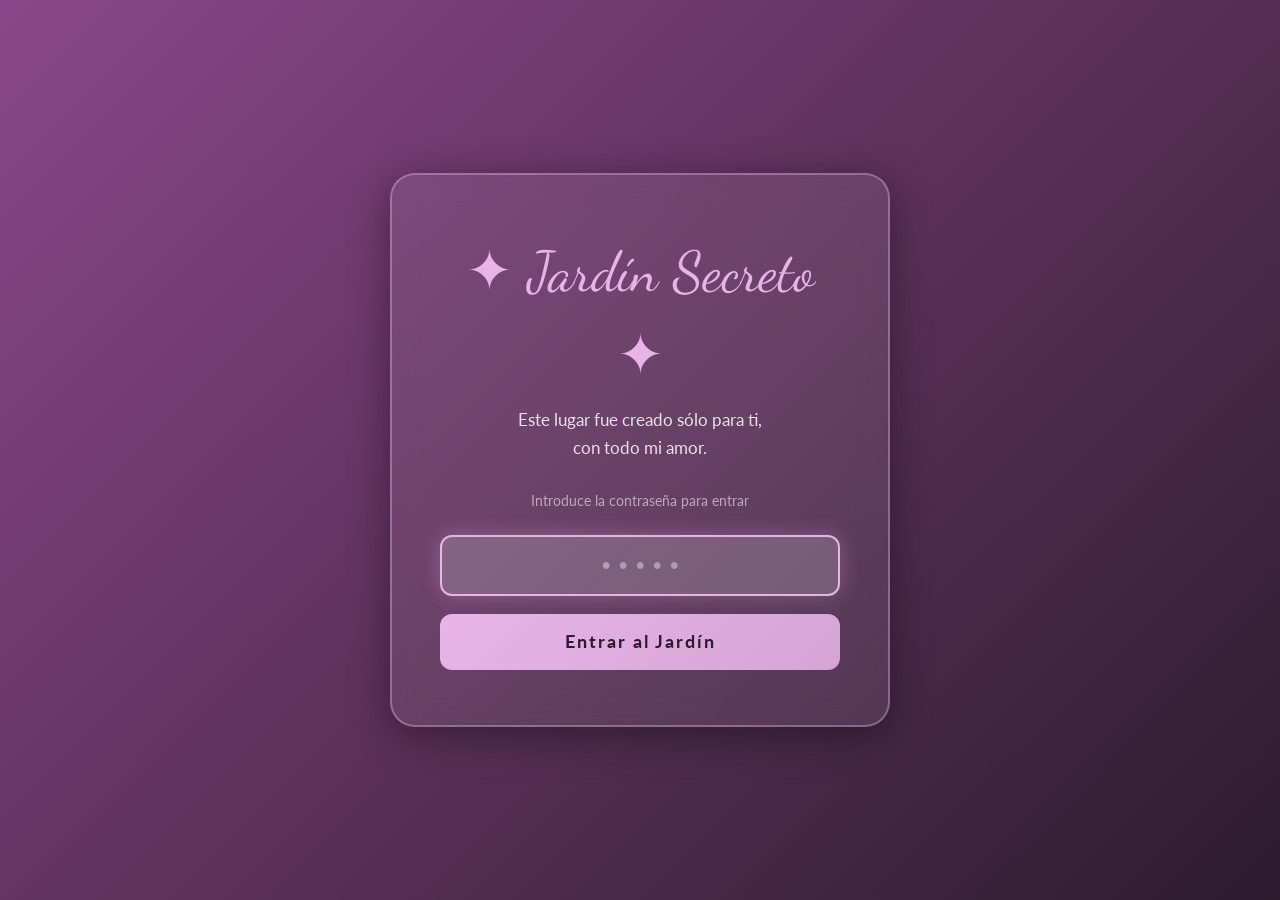
==== parati.html @ d6291672 "Lanzamiento inicial del Jardín Secreto de Saray Página web romántica inspirada en Orgullo y Prejuici" ====
<!DOCTYPE html>
<html lang="es">
<head>
    <meta charset="UTF-8">
    <meta name="viewport" content="width=device-width, initial-scale=1.0">
    <title>El Jardín Secreto de Saray</title>
    <link href="https://cdnjs.cloudflare.com/ajax/libs/bootstrap/5.3.0/css/bootstrap.min.css" rel="stylesheet">
    <link href="https://cdnjs.cloudflare.com/ajax/libs/font-awesome/6.4.0/css/all.min.css" rel="stylesheet">
    <link href="https://fonts.googleapis.com/css2?family=Playfair+Display:ital,wght@0,400;0,700;1,400&family=Lato:wght@300;400;700&family=Dancing+Script:wght@600&display=swap" rel="stylesheet">
    <style>
        :root {
            --primary: #8B4789;
            --secondary: #D4A5D4;
            --accent: #E8B4E8;
            --dark: #2d1b2e;
            --light: #faf8f9;
            --gold: #D4AF37;
        }

        * { margin: 0; padding: 0; box-sizing: border-box; }
        html { scroll-behavior: smooth; }

        body {
            font-family: 'Lato', sans-serif;
            background: var(--light);
            overflow-x: hidden;
        }

        h1, h2, h3, h4, h5, h6 { font-family: 'Playfair Display', serif; }

        /* ── NAVBAR ── */
        #mainNav {
            background: transparent;
            transition: background 0.4s ease, box-shadow 0.4s ease;
            padding: 15px 0;
        }
        #mainNav.scrolled {
            background: rgba(45, 27, 46, 0.96);
            backdrop-filter: blur(10px);
            box-shadow: 0 4px 20px rgba(0,0,0,0.3);
            padding: 10px 0;
        }
        #mainNav .navbar-brand {
            font-family: 'Dancing Script', cursive;
            font-size: 1.8rem;
            color: var(--accent) !important;
        }
        #mainNav .nav-link {
            color: rgba(255,255,255,0.85) !important;
            font-size: 0.85rem;
            letter-spacing: 1px;
            text-transform: uppercase;
            margin: 0 4px;
            transition: color 0.3s;
        }
        #mainNav .nav-link:hover { color: var(--accent) !important; }
        .navbar-toggler { border-color: var(--accent); }
        .navbar-toggler-icon {
            background-image: url("data:image/svg+xml,%3csvg xmlns='http://www.w3.org/2000/svg' viewBox='0 0 30 30'%3e%3cpath stroke='rgba(232,180,232,0.9)' stroke-linecap='round' stroke-miterlimit='10' stroke-width='2' d='M4 7h22M4 15h22M4 23h22'/%3e%3c/svg%3e");
        }

        /* ── SCROLL REVEAL ── */
        .reveal {
            opacity: 0;
            transform: translateY(35px);
            transition: opacity 0.75s ease, transform 0.75s ease;
        }
        .reveal.visible { opacity: 1; transform: translateY(0); }

        /* ── ORNAMENT ── */
        .section-ornament {
            text-align: center;
            color: var(--secondary);
            letter-spacing: 8px;
            margin-bottom: 55px;
            font-size: 1rem;
            opacity: 0.7;
        }
        .section-heading { color: var(--primary); text-align: center; margin-bottom: 12px; }

        /* ── HERO ── */
        .hero {
            min-height: 100vh;
            background: linear-gradient(135deg, #2d1b2e 0%, #4a2d4a 50%, #6b4668 100%);
            position: relative;
            overflow: hidden;
            display: flex;
            align-items: center;
            justify-content: center;
        }
        .hero::before {
            content: '';
            position: absolute;
            width: 200%; height: 200%;
            background: radial-gradient(circle, rgba(212,165,212,0.1) 1px, transparent 1px);
            background-size: 50px 50px;
            animation: moveStars 60s linear infinite;
        }
        @keyframes moveStars {
            from { transform: translate(0,0); }
            to   { transform: translate(-50px,-50px); }
        }
        .hero-content {
            position: relative; z-index: 2;
            text-align: center; color: white;
            padding: 110px 20px 50px;
        }
        .hero-title {
            font-size: 5rem; font-weight: 700;
            text-shadow: 0 4px 20px rgba(0,0,0,0.3);
            opacity: 0; transform: translateY(-30px);
            animation: heroIn 1.4s ease 0.3s forwards;
        }
        .hero-subtitle {
            font-size: 2rem; font-weight: 300; margin-bottom: 2rem;
            opacity: 0; animation: heroIn 1.4s ease 0.7s forwards;
        }
        .hero-text { opacity: 0; animation: heroIn 1.4s ease 1.1s forwards; }
        .hero-btn  { opacity: 0; animation: heroIn 1.4s ease 1.5s forwards; }
        @keyframes heroIn {
            to { opacity: 1; transform: translateY(0); }
        }
        .heart-container { margin: 28px auto; animation: pulse 2s infinite; }
        .heart {
            color: var(--accent); font-size: 4rem;
            filter: drop-shadow(0 0 20px rgba(232,180,232,0.6));
        }
        @keyframes pulse { 0%,100%{transform:scale(1);} 50%{transform:scale(1.1);} }

        /* ── QUOTES ── */
        .quote-section {
            padding: 100px 0;
            background: linear-gradient(to bottom, var(--light), white);
        }
        .quote-card {
            background: white;
            border-radius: 28px;
            padding: 55px 40px;
            box-shadow: 0 20px 60px rgba(139,71,137,0.12);
            position: relative;
            margin: 18px 0;
            border-left: 4px solid var(--secondary);
            transition: transform 0.3s ease;
        }
        .quote-card:hover { transform: translateY(-10px); }
        .quote-icon {
            font-size: 4rem; color: var(--secondary); opacity: 0.25;
            position: absolute; top: 20px; left: 28px;
        }
        .quote-text {
            font-size: 1.45rem; font-style: italic; color: var(--dark);
            margin-bottom: 18px; position: relative; z-index: 1;
            font-family: 'Playfair Display', serif;
        }
        .quote-author { text-align: right; color: var(--primary); font-weight: 600; }

        /* ── TIMELINE ── */
        .timeline-section { padding: 100px 0; background: white; }
        .timeline { position: relative; padding: 40px 0; }
        .timeline::before {
            content: '';
            position: absolute; left: 50%; transform: translateX(-50%);
            width: 4px; height: 100%;
            background: linear-gradient(to bottom, var(--primary), var(--secondary));
        }
        .timeline-item { margin-bottom: 50px; position: relative; }
        .timeline-content {
            background: linear-gradient(135deg, var(--light), white);
            border-radius: 20px; padding: 30px;
            box-shadow: 0 10px 30px rgba(139,71,137,0.1);
            width: 45%; transition: all 0.3s ease;
        }
        .timeline-content:hover {
            transform: scale(1.05);
            box-shadow: 0 15px 40px rgba(139,71,137,0.2);
        }
        .timeline-item:nth-child(odd) .timeline-content { margin-left: auto; }
        .timeline-dot {
            position: absolute; left: 50%; transform: translateX(-50%);
            width: 30px; height: 30px;
            background: var(--primary); border: 5px solid white; border-radius: 50%;
            box-shadow: 0 0 0 4px var(--secondary); top: 30px; z-index: 2;
        }
        .timeline-icon { font-size: 2rem; color: var(--primary); margin-bottom: 14px; }

        /* ── SEALED LETTERS ── */
        .sealed-section {
            padding: 100px 0;
            background: linear-gradient(135deg, #2d1b2e 0%, #4a2d4a 100%);
            position: relative; overflow: hidden;
        }
        .sealed-section::before {
            content: '';
            position: absolute; inset: 0;
            background: radial-gradient(circle at 25% 50%, rgba(212,165,212,0.07) 0%, transparent 55%),
                        radial-gradient(circle at 75% 50%, rgba(139,71,137,0.07) 0%, transparent 55%);
        }
        .section-title-light { color: white; text-align: center; margin-bottom: 12px; }
        .section-sub-light {
            color: var(--accent); text-align: center;
            font-style: italic; margin-bottom: 55px;
            font-size: 1.05rem; opacity: 0.85;
        }
        .envelope-card {
            cursor: pointer; margin-bottom: 25px;
        }
        .envelope-inner {
            background: rgba(255,255,255,0.05);
            border: 2px solid rgba(232,180,232,0.25);
            border-radius: 20px; padding: 38px 22px; text-align: center;
            transition: all 0.4s ease; backdrop-filter: blur(4px);
        }
        .envelope-card:hover .envelope-inner {
            background: rgba(255,255,255,0.11);
            border-color: var(--accent);
            transform: translateY(-8px);
            box-shadow: 0 20px 50px rgba(232,180,232,0.18);
        }
        .envelope-seal {
            font-size: 2.8rem; display: block; margin-bottom: 13px;
            transition: transform 0.3s ease;
        }
        .envelope-card:hover .envelope-seal { transform: scale(1.18) rotate(6deg); }
        .envelope-number {
            font-family: 'Dancing Script', cursive;
            font-size: 0.82rem; color: var(--secondary);
            letter-spacing: 2px; text-transform: uppercase; margin-bottom: 7px;
        }
        .envelope-title {
            font-family: 'Playfair Display', serif;
            font-size: 1.15rem; color: white; margin-bottom: 9px;
        }
        .envelope-hint { font-size: 0.8rem; color: rgba(232,180,232,0.55); font-style: italic; }

        /* ── LETTER MODAL ── */
        .letter-modal-overlay {
            position: fixed; inset: 0;
            background: rgba(45,27,46,0.92);
            backdrop-filter: blur(8px);
            z-index: 10000; display: flex;
            align-items: center; justify-content: center;
            padding: 20px;
            opacity: 0; pointer-events: none;
            transition: opacity 0.4s ease;
        }
        .letter-modal-overlay.open { opacity: 1; pointer-events: all; }
        .letter-modal-paper {
            background: #fffef9;
            background-image:
                linear-gradient(rgba(212,175,55,0.04) 1px, transparent 1px),
                linear-gradient(90deg, rgba(212,175,55,0.04) 1px, transparent 1px);
            background-size: 32px 32px;
            border-radius: 4px; padding: 60px 52px;
            max-width: 660px; width: 100%;
            max-height: 88vh; overflow-y: auto;
            position: relative;
            box-shadow: 0 40px 80px rgba(0,0,0,0.5), inset 0 0 0 1px rgba(212,175,55,0.18);
            transform: scale(0.88) translateY(30px);
            transition: transform 0.4s ease;
        }
        .letter-modal-overlay.open .letter-modal-paper { transform: scale(1) translateY(0); }
        .modal-close-btn {
            position: absolute; top: 18px; right: 20px;
            background: none; border: none; font-size: 1.4rem;
            color: var(--primary); cursor: pointer; opacity: 0.55;
            transition: opacity 0.2s; line-height: 1;
        }
        .modal-close-btn:hover { opacity: 1; }
        .modal-letter-number {
            font-family: 'Dancing Script', cursive; color: var(--secondary);
            font-size: 0.95rem; text-align: center; letter-spacing: 3px; margin-bottom: 4px;
        }
        .modal-letter-title {
            font-family: 'Playfair Display', serif; font-size: 1.75rem;
            color: var(--primary); text-align: center; margin-bottom: 8px;
        }
        .modal-letter-date {
            font-style: italic; color: var(--secondary);
            font-size: 0.88rem; text-align: center; margin-bottom: 28px;
        }
        .modal-letter-body { font-size: 1.05rem; line-height: 2; color: #3d2535; text-align: justify; }
        .modal-letter-body p { margin-bottom: 16px; }
        .modal-letter-sig {
            font-family: 'Dancing Script', cursive; font-size: 1.9rem;
            color: var(--primary); text-align: right; margin-top: 28px;
        }

        /* ── MAIN LETTER ── */
        .letter-section {
            padding: 100px 0;
            background: linear-gradient(135deg, var(--primary), var(--secondary));
            position: relative; overflow: hidden;
        }
        .letter-section::before {
            content: '';
            position: absolute; inset: 0;
            background: url('data:image/svg+xml,<svg xmlns="http://www.w3.org/2000/svg" viewBox="0 0 100 100"><circle cx="50" cy="50" r="1" fill="white" opacity="0.1"/></svg>');
            background-size: 20px 20px; opacity: 0.3;
        }
        .letter-container {
            background: #fffef9; border-radius: 4px; padding: 60px;
            box-shadow: 0 30px 80px rgba(0,0,0,0.28);
            position: relative; max-width: 800px; margin: 0 auto;
        }
        .letter-header {
            text-align: right; font-style: italic; color: var(--primary);
            margin-bottom: 28px;
            border-bottom: 1px solid rgba(212,165,212,0.5); padding-bottom: 18px;
        }
        .letter-body { font-size: 1.2rem; line-height: 2; color: var(--dark); text-align: justify; }
        .letter-body p { margin-bottom: 18px; }
        .letter-signature {
            text-align: right;
            font-family: 'Dancing Script', cursive; font-size: 2.2rem;
            color: var(--primary); margin-top: 38px;
        }

        /* ── JARDÍN DE VIRTUDES ── */
        .gallery-section { padding: 100px 0; background: var(--light); }
        .virtue-card {
            background: white; border-radius: 20px; overflow: hidden;
            box-shadow: 0 10px 30px rgba(139,71,137,0.1);
            transition: transform 0.4s ease, box-shadow 0.4s ease, border-bottom-color 0.4s;
            margin-bottom: 28px; height: 100%;
            border-bottom: 4px solid transparent;
        }
        .virtue-card:hover {
            transform: translateY(-12px);
            box-shadow: 0 25px 50px rgba(139,71,137,0.22);
            border-bottom-color: var(--primary);
        }
        .virtue-icon {
            background: linear-gradient(135deg, var(--primary), var(--secondary));
            color: white; padding: 50px; font-size: 3.2rem; text-align: center;
            transition: background 0.4s;
        }
        .virtue-card:hover .virtue-icon {
            background: linear-gradient(135deg, var(--secondary), var(--accent));
        }
        .virtue-content { padding: 28px; }
        .virtue-title { color: var(--primary); margin-bottom: 10px; font-size: 1.35rem; }

        /* ── GALERÍA DE MOMENTOS ── */
        .moments-section { padding: 100px 0; background: white; }
        .moment-frame {
            position: relative;
            background: var(--light);
            border: 2px solid rgba(139,71,137,0.13);
            border-radius: 6px; padding: 7px;
            margin-bottom: 28px;
            transition: all 0.4s ease;
        }
        .moment-frame::before {
            content: '';
            position: absolute; inset: 5px;
            border: 1px solid rgba(212,175,55,0.28);
            border-radius: 3px; pointer-events: none; z-index: 2;
        }
        .moment-frame:hover {
            transform: translateY(-8px) rotate(1deg);
            box-shadow: 0 20px 45px rgba(139,71,137,0.18);
            border-color: var(--secondary);
        }
        .moment-frame:nth-child(even):hover { transform: translateY(-8px) rotate(-1deg); }
        .moment-placeholder {
            background: linear-gradient(135deg, rgba(139,71,137,0.07), rgba(212,165,212,0.14));
            height: 210px;
            display: flex; flex-direction: column;
            align-items: center; justify-content: center;
            color: var(--secondary); font-size: 2.8rem; gap: 10px;
        }
        .moment-placeholder span { font-size: 0.82rem; opacity: 0.6; font-family: 'Lato', sans-serif; }
        .moment-caption {
            padding: 13px 16px 4px;
            font-family: 'Dancing Script', cursive; font-size: 1.1rem;
            color: var(--primary); text-align: center;
        }
        .moment-date {
            font-size: 0.74rem; font-family: 'Lato', sans-serif;
            color: var(--secondary); text-align: center;
            padding-bottom: 10px; letter-spacing: 1px;
        }

        /* ── GUESTBOOK ── */
        .guestbook-section {
            padding: 100px 0;
            background: linear-gradient(135deg, #2d1b2e 0%, #4a2d4a 100%);
        }
        .guestbook-box { max-width: 700px; margin: 0 auto; text-align: center; }
        .guestbook-box h2 { color: white; margin-bottom: 10px; }
        .guestbook-sub {
            color: var(--accent); font-style: italic;
            margin-bottom: 38px; line-height: 1.7; opacity: 0.88;
        }
        .guestbook-textarea {
            width: 100%; min-height: 130px;
            background: rgba(255,255,255,0.07);
            border: 2px solid rgba(232,180,232,0.28);
            border-radius: 14px; padding: 18px 20px;
            color: white; font-family: 'Lato', sans-serif; font-size: 1rem;
            resize: vertical; transition: all 0.3s ease; margin-bottom: 18px;
        }
        .guestbook-textarea::placeholder { color: rgba(255,255,255,0.38); }
        .guestbook-textarea:focus {
            outline: none; border-color: var(--accent);
            background: rgba(255,255,255,0.11);
            box-shadow: 0 0 20px rgba(232,180,232,0.14);
        }
        .guestbook-submit {
            background: linear-gradient(135deg, var(--accent), var(--secondary));
            border: none; color: var(--dark);
            padding: 14px 44px; border-radius: 50px;
            font-size: 1rem; font-weight: 700; cursor: pointer;
            transition: all 0.3s ease; letter-spacing: 0.5px;
        }
        .guestbook-submit:hover {
            transform: translateY(-3px);
            box-shadow: 0 10px 28px rgba(232,180,232,0.28);
        }
        .guestbook-entries { margin-top: 45px; text-align: left; }
        .guestbook-entry {
            background: rgba(255,255,255,0.06);
            border-left: 3px solid var(--accent);
            border-radius: 0 12px 12px 0;
            padding: 18px 22px; margin-bottom: 13px;
            animation: slideIn 0.5s ease;
        }
        @keyframes slideIn {
            from { opacity:0; transform: translateX(-18px); }
            to   { opacity:1; transform: translateX(0); }
        }
        .entry-text { color: rgba(255,255,255,0.9); font-size: 1rem; line-height: 1.7; margin-bottom: 7px; }
        .entry-meta  { font-size: 0.78rem; color: var(--secondary); font-style: italic; }

        /* ── DAILY QUOTE ── */
        .daily-section {
            padding: 100px 20px;
            background: linear-gradient(135deg, var(--light) 0%, rgba(212,165,212,0.1) 100%);
        }
        .daily-box {
            max-width: 900px; margin: 0 auto;
            background: linear-gradient(135deg, var(--primary) 0%, var(--secondary) 100%);
            color: white; padding: 60px; border-radius: 20px; text-align: center;
            box-shadow: 0 20px 60px rgba(139,71,137,0.3);
            position: relative; overflow: hidden;
        }
        .daily-box::before {
            content: '📖'; position: absolute;
            font-size: 120px; opacity: 0.09; top: 18px; right: 18px;
        }
        .daily-box h2 { font-size: 2rem; margin-bottom: 28px; font-weight: 700; }
        .daily-quote {
            font-size: 1.55rem; font-style: italic; line-height: 2;
            margin-bottom: 28px; font-weight: 300;
            font-family: 'Playfair Display', serif;
        }
        .daily-author { font-size: 1.2rem; color: var(--gold); font-weight: 600; margin-bottom: 38px; }
        .daily-countdown {
            padding: 18px; background: rgba(255,255,255,0.18);
            border-radius: 13px; font-size: 1rem; backdrop-filter: blur(8px);
        }
        .daily-timer {
            font-family: 'Courier New', monospace; font-size: 1.2rem;
            font-weight: bold; margin-top: 8px; letter-spacing: 2px;
        }

        /* ── INTERACTIVE ── */
        .love-button {
            background: linear-gradient(135deg, var(--primary), var(--secondary));
            border: none; color: white;
            padding: 15px 40px; border-radius: 50px;
            font-size: 1.15rem; font-weight: 600; cursor: pointer;
            transition: all 0.3s ease;
            box-shadow: 0 10px 30px rgba(139,71,137,0.3);
            position: relative; overflow: hidden;
        }
        .love-button:hover {
            transform: translateY(-3px);
            box-shadow: 0 15px 40px rgba(139,71,137,0.4);
        }
        .love-button::before {
            content: ''; position: absolute;
            top: 50%; left: 50%; width: 0; height: 0;
            background: rgba(255,255,255,0.28); border-radius: 50%;
            transform: translate(-50%,-50%);
            transition: width 0.6s, height 0.6s;
        }
        .love-button:hover::before { width: 320px; height: 320px; }

        /* ── FLOATING HEARTS ── */
        .floating-hearts {
            position: fixed; inset: 0;
            pointer-events: none; z-index: 9999;
        }
        .floating-heart {
            position: fixed; color: var(--accent);
            animation: floatUp 4s ease-in forwards;
            pointer-events: none;
        }
        @keyframes floatUp {
            0%   { transform: translateY(0) rotate(0deg);    opacity: 1; }
            100% { transform: translateY(-100vh) rotate(360deg); opacity: 0; }
        }

        /* ── PETALS ── */
        .petal {
            position: fixed; pointer-events: none; z-index: 9998;
            animation: petalFall linear forwards;
        }
        @keyframes petalFall {
            0%   { transform: translateY(-40px) rotate(0deg);   opacity: 0.75; }
            100% { transform: translateY(110vh)  rotate(700deg); opacity: 0;    }
        }

        /* ── MUSIC BTN ── */
        .music-btn {
            position: fixed; bottom: 30px; right: 30px;
            background: linear-gradient(135deg, #8B4789, #D4A5D4);
            color: white; border: none; border-radius: 50%;
            width: 60px; height: 60px; font-size: 1.5rem; cursor: pointer;
            box-shadow: 0 4px 20px rgba(139,71,137,0.4);
            z-index: 1000; transition: all 0.3s ease;
            display: flex; align-items: center; justify-content: center;
        }
        .music-btn:hover { transform: scale(1.15); box-shadow: 0 8px 30px rgba(139,71,137,0.6); }
        .music-btn.playing::after {
            content: ''; position: absolute;
            width: 100%; height: 100%; border-radius: 50%;
            border: 2px solid rgba(139,71,137,0.45);
            animation: pulseRing 2s infinite;
        }
        @keyframes pulseRing {
            0%   { transform: scale(1);   opacity: 1; }
            100% { transform: scale(1.4); opacity: 0; }
        }

        /* ── FOOTER ── */
        .footer { background: var(--dark); color: white; padding: 45px 0; text-align: center; }
        .footer-heart { color: var(--accent); animation: pulse 1.5s infinite; }

        /* ── ACCESS SCREEN ── */
        #access-screen {
            position: fixed; inset: 0;
            background: linear-gradient(135deg, var(--primary) 0%, var(--dark) 100%);
            display: flex; justify-content: center; align-items: center;
            z-index: 99999; transition: opacity 1s ease;
        }
        #access-screen.hidden { opacity: 0; pointer-events: none; }
        .access-box {
            background: rgba(255,255,255,0.08);
            backdrop-filter: blur(14px);
            border: 2px solid rgba(232,180,232,0.38);
            border-radius: 25px; padding: 55px 48px; text-align: center;
            box-shadow: 0 8px 40px rgba(0,0,0,0.4);
            max-width: 500px; width: 90%;
        }
        .access-title {
            font-family: 'Dancing Script', cursive;
            font-size: 3.5rem; color: var(--accent); margin-bottom: 8px;
        }
        .access-box p {
            color: rgba(255,255,255,0.85);
            margin-bottom: 28px; font-size: 1.05rem; line-height: 1.65;
        }
        .access-box input {
            width: 100%; padding: 15px;
            border: 2px solid rgba(212,165,212,0.45); border-radius: 12px;
            background: rgba(255,255,255,0.11); color: white;
            font-size: 1.1rem; text-align: center; margin-bottom: 18px;
            letter-spacing: 4px; transition: all 0.3s ease;
        }
        .access-box input::placeholder { color: rgba(255,255,255,0.38); letter-spacing: 1px; }
        .access-box input:focus {
            outline: none; border-color: var(--accent);
            box-shadow: 0 0 20px rgba(232,180,232,0.28);
            background: rgba(255,255,255,0.17);
        }
        .access-box button {
            width: 100%; padding: 15px;
            background: linear-gradient(135deg, var(--accent), var(--secondary));
            border: none; border-radius: 12px;
            color: var(--dark); font-weight: 700; font-size: 1.1rem;
            cursor: pointer; letter-spacing: 2px; transition: all 0.3s ease;
        }
        .access-box button:hover { transform: scale(1.03); box-shadow: 0 8px 25px rgba(232,180,232,0.38); }
        .error-msg {
            color: #ffaaaa; margin-top: 14px;
            font-style: italic; display: none; font-size: 0.95rem;
        }

        /* ── RESPONSIVE ── */
        @media (max-width: 992px) {
            .hero-title { font-size: 3.5rem; }
            .hero-subtitle { font-size: 1.5rem; }
            .timeline::before { left: 25px; }
            .timeline-content { width: calc(100% - 68px); margin-left: 68px !important; }
            .timeline-dot { left: 25px; }
            .letter-container { padding: 42px 28px; }
            .daily-box { padding: 40px 28px; }
            .modal-letter-paper { padding: 40px 28px; }
        }
        @media (max-width: 768px) {
            .hero-title { font-size: 2.5rem; }
            .hero-subtitle { font-size: 1.2rem; }
            .hero-content { padding: 90px 15px 35px; }
            .quote-section,.timeline-section,.sealed-section,.letter-section,
            .gallery-section,.moments-section,.guestbook-section,.daily-section { padding: 60px 0; }
            .letter-body { font-size: 1rem; }
            .daily-quote { font-size: 1.2rem; }
        }
        @media (max-width: 576px) {
            .hero-title { font-size: 2rem; }
            .access-box { padding: 35px 22px; }
            .access-title { font-size: 2.8rem; }
            .daily-box { padding: 28px 18px; }
            .letter-container { padding: 26px 16px; }
            .access-screen { padding: 0 12px; }
        }

        @keyframes shake {
            0%,100% { transform: translateX(0); }
            25%      { transform: translateX(-9px); }
            75%      { transform: translateX(9px); }
        }
        @keyframes sparkleOut {
            0%   { opacity:1; transform: scale(1) translateY(0); }
            100% { opacity:0; transform: scale(0.2) translateY(-18px); }
        }
    </style>

    <script>
        function checkPassword() {
            const input = document.getElementById('password-input');
            const error = document.getElementById('error-message');
            if (!input) return;
            if (btoa(input.value.toLowerCase().trim()) === 'c2FyYXk=') {
                const screen = document.getElementById('access-screen');
                screen.classList.add('hidden');
                setTimeout(() => {
                    screen.remove();
                    const main = document.getElementById('main-content');
                    main.style.display = 'block';
                    setTimeout(() => {
                        main.style.opacity = '1';
                        initApp();
                    }, 60);
                }, 1000);
            } else {
                if (error) error.style.display = 'block';
                input.value = '';
                input.focus();
                input.style.animation = 'shake 0.5s';
                setTimeout(() => { input.style.animation = ''; }, 500);
            }
        }
    </script>
</head>
<body>

<audio id="bg-music" loop preload="metadata">
    <source src="https://archive.org/download/Gorillaz_Plastic_Beach/02%20-%20Gorillaz%20-%20On%20Melancholy%20Hill.mp3" type="audio/mpeg">
</audio>

<button class="music-btn" id="music-btn" title="Música">🎵</button>

<!-- ACCESS SCREEN -->
<div id="access-screen">
    <div class="access-box">
        <div class="access-title">✦ Jardín Secreto ✦</div>
        <p>Este lugar fue creado sólo para ti,<br>con todo mi amor.</p>
        <p style="font-size:0.9rem; opacity:0.65; margin-bottom:22px;">Introduce la contraseña para entrar</p>
        <input type="password" id="password-input" placeholder="• • • • •" autocomplete="off">
        <button onclick="checkPassword()">Entrar al Jardín</button>
        <p class="error-msg" id="error-message">La llave no es correcta. Inténtalo de nuevo.</p>
    </div>
</div>

<!-- MAIN CONTENT (rendered in DOM, hidden until password) -->
<div id="main-content" style="display:none; opacity:0; transition: opacity 1.5s ease;">

    <div class="floating-hearts" id="floatingHearts"></div>

    <!-- NAVBAR -->
    <nav class="navbar navbar-expand-lg fixed-top" id="mainNav">
        <div class="container">
            <a class="navbar-brand" href="#inicio">✦ Jardín Secreto</a>
            <button class="navbar-toggler" type="button" data-bs-toggle="collapse" data-bs-target="#navMenu">
                <span class="navbar-toggler-icon"></span>
            </button>
            <div class="collapse navbar-collapse" id="navMenu">
                <ul class="navbar-nav ms-auto">
                    <li class="nav-item"><a class="nav-link" href="#frases">Frases</a></li>
                    <li class="nav-item"><a class="nav-link" href="#historia">Historia</a></li>
                    <li class="nav-item"><a class="nav-link" href="#cartas">Cartas</a></li>
                    <li class="nav-item"><a class="nav-link" href="#carta">Mi Carta</a></li>
                    <li class="nav-item"><a class="nav-link" href="#jardin">El Jardín</a></li>
                    <li class="nav-item"><a class="nav-link" href="#turincon">Tu Rincón</a></li>
                </ul>
            </div>
        </div>
    </nav>

    <!-- HERO -->
    <section class="hero" id="inicio">
        <div class="hero-content">
            <h1 class="hero-title">Para Saray</h1>
            <p class="hero-subtitle">Mi Elizabeth Bennet</p>
            <div class="heart-container">
                <i class="fas fa-heart heart"></i>
            </div>
            <p class="lead text-white mb-4 hero-text" style="max-width:620px; margin:0 auto; font-family:'Playfair Display',serif; font-style:italic;">
                "Llegaste a mi vida como Elizabeth Bennet llegó a Pemberley:<br>
                inesperadamente, transformándolo todo con tu presencia"
            </p>
            <div class="hero-btn mt-4">
                <button class="love-button" onclick="scrollTo('carta')">Lee Mi Carta</button>
            </div>
        </div>
    </section>

    <!-- QUOTES -->
    <section class="quote-section" id="frases">
        <div class="container">
            <h2 class="display-4 section-heading reveal">Citas que Me Recuerdan a Ti</h2>
            <div class="section-ornament reveal">✦ ── ── ── ── ── ✦</div>
            <div class="row">
                <div class="col-lg-6 mb-4 reveal">
                    <div class="quote-card">
                        <i class="fas fa-quote-left quote-icon"></i>
                        <p class="quote-text">"Te quiero con todo mi corazón. No deseo estar separado de ti desde este día en adelante."</p>
                        <p class="quote-author">— Mr. Darcy a Elizabeth</p>
                    </div>
                </div>
                <div class="col-lg-6 mb-4 reveal">
                    <div class="quote-card">
                        <i class="fas fa-quote-left quote-icon"></i>
                        <p class="quote-text">"Una mente activa y vivaz siempre encuentra motivos de admiración en quien la provoca."</p>
                        <p class="quote-author">— Orgullo y Prejuicio</p>
                    </div>
                </div>
                <div class="col-lg-12 mb-4 reveal">
                    <div class="quote-card">
                        <i class="fas fa-quote-left quote-icon"></i>
                        <p class="quote-text">"En vano he luchado. No sirve de nada. No puedo reprimir mis sentimientos. Debes permitirme decirte cuán ardientemente te admiro y te amo."</p>
                        <p class="quote-author">— Mr. Darcy</p>
                    </div>
                </div>
            </div>
        </div>
    </section>

    <!-- TIMELINE -->
    <section class="timeline-section" id="historia">
        <div class="container">
            <h2 class="display-4 section-heading reveal">Nuestra Historia de Amor</h2>
            <div class="section-ornament reveal">✦ ── ── ── ── ── ✦</div>
            <div class="timeline">
                <div class="timeline-item reveal">
                    <div class="timeline-dot"></div>
                    <div class="timeline-content">
                        <div class="timeline-icon"><i class="fas fa-eye"></i></div>
                        <h4 style="color:var(--primary);">El Primer Encuentro</h4>
                        <p>Como Darcy vio a Elizabeth por primera vez en el baile, así te vi yo: diferente a todos los demás, especial desde el primer instante.</p>
                    </div>
                </div>
                <div class="timeline-item reveal">
                    <div class="timeline-dot"></div>
                    <div class="timeline-content">
                        <div class="timeline-icon"><i class="fas fa-comments"></i></div>
                        <h4 style="color:var(--primary);">Las Primeras Palabras</h4>
                        <p>Cada conversación contigo se convirtió en mi momento favorito del día. Tu inteligencia me tiene completamente fascinado, como Elizabeth cautivó a Darcy.</p>
                    </div>
                </div>
                <div class="timeline-item reveal">
                    <div class="timeline-dot"></div>
                    <div class="timeline-content">
                        <div class="timeline-icon"><i class="fas fa-heart-crack"></i></div>
                        <h4 style="color:var(--primary);">La Distancia</h4>
                        <p>Como las cartas que cruzaban millas entre Darcy y Elizabeth, nuestra historia se escribe con palabras que viajan a través del tiempo y el espacio.</p>
                    </div>
                </div>
                <div class="timeline-item reveal">
                    <div class="timeline-dot"></div>
                    <div class="timeline-content">
                        <div class="timeline-icon"><i class="fas fa-ring"></i></div>
                        <h4 style="color:var(--primary);">El Momento de la Verdad</h4>
                        <p>Cuando finalmente te dije lo que sentía, fue como la segunda propuesta de Darcy: sincera, vulnerable, completamente honesta.</p>
                    </div>
                </div>
                <div class="timeline-item reveal">
                    <div class="timeline-dot"></div>
                    <div class="timeline-content">
                        <div class="timeline-icon"><i class="fas fa-infinity"></i></div>
                        <h4 style="color:var(--primary);">Nuestro Hoy y Siempre</h4>
                        <p>Y aquí estamos, Saray... escribiendo nuestra propia historia de amor, más hermosa que cualquier novela.</p>
                    </div>
                </div>
            </div>
        </div>
    </section>

    <!-- CARTAS SELLADAS -->
    <section class="sealed-section" id="cartas">
        <div class="container position-relative">
            <h2 class="display-4 section-title-light reveal">Cartas del Jardín Secreto</h2>
            <p class="section-sub-light reveal">Cinco cartas escritas sólo para ti. Ábrelas cuando lo necesites.</p>
            <div class="row justify-content-center">
                <div class="col-6 col-md-4 envelope-card reveal" onclick="openLetter(0)">
                    <div class="envelope-inner">
                        <span class="envelope-seal">💌</span>
                        <div class="envelope-number">Carta I</div>
                        <div class="envelope-title">Sobre la Distancia</div>
                        <div class="envelope-hint">Toca para abrir</div>
                    </div>
                </div>
                <div class="col-6 col-md-4 envelope-card reveal" onclick="openLetter(1)">
                    <div class="envelope-inner">
                        <span class="envelope-seal">🌸</span>
                        <div class="envelope-number">Carta II</div>
                        <div class="envelope-title">Lo que Guardo de Ti</div>
                        <div class="envelope-hint">Toca para abrir</div>
                    </div>
                </div>
                <div class="col-6 col-md-4 envelope-card reveal" onclick="openLetter(2)">
                    <div class="envelope-inner">
                        <span class="envelope-seal">✨</span>
                        <div class="envelope-number">Carta III</div>
                        <div class="envelope-title">Mi Promesa</div>
                        <div class="envelope-hint">Toca para abrir</div>
                    </div>
                </div>
                <div class="col-6 col-md-4 envelope-card reveal" onclick="openLetter(3)">
                    <div class="envelope-inner">
                        <span class="envelope-seal">🕯️</span>
                        <div class="envelope-number">Carta IV</div>
                        <div class="envelope-title">Lo que me Enseñaste</div>
                        <div class="envelope-hint">Toca para abrir</div>
                    </div>
                </div>
                <div class="col-6 col-md-4 envelope-card reveal" onclick="openLetter(4)">
                    <div class="envelope-inner">
                        <span class="envelope-seal">🌹</span>
                        <div class="envelope-number">Carta V</div>
                        <div class="envelope-title">El Reencuentro</div>
                        <div class="envelope-hint">Toca para abrir</div>
                    </div>
                </div>
            </div>
        </div>
    </section>

    <!-- LETTER MODAL -->
    <div id="letterModal" class="letter-modal-overlay" onclick="closeOnOverlay(event)">
        <div class="letter-modal-paper">
            <button class="modal-close-btn" onclick="closeLetter()">✕</button>
            <div class="modal-letter-number" id="modalNum"></div>
            <h3 class="modal-letter-title" id="modalTitle"></h3>
            <div class="modal-letter-date" id="modalDate"></div>
            <div class="modal-letter-body" id="modalBody"></div>
            <div class="modal-letter-sig">
                Esteban &nbsp;<i class="fas fa-heart" style="color:var(--primary);font-size:0.95rem;"></i>
            </div>
        </div>
    </div>

    <!-- MAIN LETTER -->
    <section class="letter-section" id="carta">
        <div class="container">
            <div class="letter-container reveal">
                <div class="letter-header">
                    <p class="mb-0" style="font-family:'Dancing Script',cursive; font-size:1.3rem;">una de esas mil cartas,</p>
                </div>
                <div class="letter-body">
                    <p>Querida Saray,</p>
                    <p>Si Mr. Darcy tuvo que superar su orgullo para declarar su amor a Elizabeth, yo he tenido que encontrar las palabras perfectas para expresar lo que siento por ti. Porque las palabras comunes no alcanzan para describir el amor que ha crecido en mi corazón.</p>
                    <p>Eres mi Elizabeth Bennet: inteligente, vivaz, con un espíritu que ilumina cada lugar donde estás. Como Darcy, fui transformado por tu presencia. Me hiciste mejor persona, me enseñaste a amar de verdad.</p>
                    <p>Cada día pienso en ti como se piensa en Pemberley en primavera: con esperanza y añoranza al mismo tiempo. Cada conversación contigo es un baile donde nuestras almas se encuentran sin importar la distancia. Tu risa es mi melodía favorita, tu sonrisa mi paisaje más hermoso.</p>
                    <p>Te admiro ardientemente, te amo profundamente, y deseo pasar todos mis días haciéndote feliz, así como tú has llenado los míos de alegría.</p>
                    <p>Esta página es mi declaración, mi Pemberley para ti. Un lugar donde mi amor por ti está escrito para siempre.</p>
                </div>
                <div class="letter-signature">
                    Tu eterno admirador<br>Esteban
                    <div class="mt-2"><i class="fas fa-heart" style="color:var(--primary);font-size:1.1rem;"></i></div>
                </div>
            </div>
        </div>
    </section>

    <!-- JARDÍN DE VIRTUDES -->
    <section class="gallery-section" id="jardin">
        <div class="container">
            <h2 class="display-4 section-heading reveal">Jardín de las Virtudes</h2>
            <div class="section-ornament reveal">✦ ── ── ── ── ── ✦</div>
            <p class="text-center mb-5 reveal" style="color:var(--primary); font-style:italic; font-family:'Playfair Display',serif; font-size:1.15rem;">
                Las razones por las que te llevo en el corazón
            </p>
            <div class="row">
                <div class="col-md-4 reveal">
                    <div class="virtue-card">
                        <div class="virtue-icon"><i class="fas fa-smile-beam"></i></div>
                        <div class="virtue-content">
                            <h4 class="virtue-title">Tu Sonrisa</h4>
                            <p>Ilumina mis días más oscuros y hace que todo valga la pena. Cuando sonríes, el mundo se vuelve más amable.</p>
                        </div>
                    </div>
                </div>
                <div class="col-md-4 reveal">
                    <div class="virtue-card">
                        <div class="virtue-icon"><i class="fas fa-brain"></i></div>
                        <div class="virtue-content">
                            <h4 class="virtue-title">Tu Inteligencia</h4>
                            <p>Cada conversación contigo es única. Tu mente me fascina como la de Elizabeth fascinó a Darcy, aunque no lo creas.</p>
                        </div>
                    </div>
                </div>
                <div class="col-md-4 reveal">
                    <div class="virtue-card">
                        <div class="virtue-icon"><i class="fas fa-heart"></i></div>
                        <div class="virtue-content">
                            <h4 class="virtue-title">Tu Bondad</h4>
                            <p>Tu corazón generoso y compasivo hace del mundo un lugar mejor. Cuidas a los demás con una gracia que pocos poseen.</p>
                        </div>
                    </div>
                </div>
                <div class="col-md-4 reveal">
                    <div class="virtue-card">
                        <div class="virtue-icon"><i class="fas fa-star"></i></div>
                        <div class="virtue-content">
                            <h4 class="virtue-title">Tu Fortaleza</h4>
                            <p>Como Elizabeth, enfrentas los desafíos con valentía y gracia. Eres mi fuente de inspiración constante.</p>
                        </div>
                    </div>
                </div>
                <div class="col-md-4 reveal">
                    <div class="virtue-card">
                        <div class="virtue-icon"><i class="fas fa-music"></i></div>
                        <div class="virtue-content">
                            <h4 class="virtue-title">Tu Risa</h4>
                            <p>Es la melodía más hermosa que he escuchado. Haría cualquier cosa por escucharla una vez más.</p>
                        </div>
                    </div>
                </div>
                <div class="col-md-4 reveal">
                    <div class="virtue-card">
                        <div class="virtue-icon"><i class="fas fa-infinity"></i></div>
                        <div class="virtue-content">
                            <h4 class="virtue-title">Simplemente Tú</h4>
                            <p>Amo todo de ti, cada detalle, cada momento. Eres perfecta para mí, Saray. No necesito más.</p>
                        </div>
                    </div>
                </div>
            </div>
            <div class="text-center mt-5 reveal">
                <button class="love-button" onclick="createHearts()">
                    <i class="fas fa-heart me-2"></i> Llena el jardín de amor
                </button>
            </div>
        </div>
    </section>

    <!-- GALERÍA DE MOMENTOS -->
    <section class="moments-section" id="momentos">
        <div class="container">
            <h2 class="display-4 section-heading reveal">Nuestros Momentos</h2>
            <div class="section-ornament reveal">✦ ── ── ── ── ── ✦</div>
            <p class="text-center mb-5 reveal" style="color:var(--secondary); font-style:italic; font-size:1.05rem;">
                Un lugar reservado para nuestros recuerdos
            </p>
            <div class="row">
                <div class="col-md-4 reveal">
                    <div class="moment-frame">
                        <div class="moment-placeholder">
                            <i class="fas fa-camera"></i>
                            <span>Nuestra primera foto juntos</span>
                        </div>
                        <div class="moment-caption">El primer capítulo</div>
                        <div class="moment-date">Pronto aquí ✦</div>
                    </div>
                </div>
                <div class="col-md-4 reveal">
                    <div class="moment-frame">
                        <div class="moment-placeholder">
                            <i class="fas fa-star"></i>
                            <span>Un momento especial</span>
                        </div>
                        <div class="moment-caption">Memorias del corazón</div>
                        <div class="moment-date">Pronto aquí ✦</div>
                    </div>
                </div>
                <div class="col-md-4 reveal">
                    <div class="moment-frame">
                        <div class="moment-placeholder">
                            <i class="fas fa-heart"></i>
                            <span>Nuestro favorito</span>
                        </div>
                        <div class="moment-caption">Lo que más atesoro</div>
                        <div class="moment-date">Pronto aquí ✦</div>
                    </div>
                </div>
                <div class="col-md-4 reveal">
                    <div class="moment-frame">
                        <div class="moment-placeholder">
                            <i class="fas fa-moon"></i>
                            <span>Las noches que hablamos</span>
                        </div>
                        <div class="moment-caption">Conversaciones eternas</div>
                        <div class="moment-date">Pronto aquí ✦</div>
                    </div>
                </div>
                <div class="col-md-4 reveal">
                    <div class="moment-frame">
                        <div class="moment-placeholder">
                            <i class="fas fa-spa"></i>
                            <span>Tu esencia</span>
                        </div>
                        <div class="moment-caption">Tu manera de ser</div>
                        <div class="moment-date">Pronto aquí ✦</div>
                    </div>
                </div>
                <div class="col-md-4 reveal">
                    <div class="moment-frame">
                        <div class="moment-placeholder">
                            <i class="fas fa-map-location-dot"></i>
                            <span>El reencuentro</span>
                        </div>
                        <div class="moment-caption">Cuando volvamos a vernos</div>
                        <div class="moment-date">Pronto ✦</div>
                    </div>
                </div>
            </div>
        </div>
    </section>

    <!-- GUESTBOOK -->
    <section class="guestbook-section" id="turincon">
        <div class="container">
            <div class="guestbook-box">
                <h2 class="display-5 reveal">Tu Rincón, Saray</h2>
                <div class="section-ornament reveal" style="color:var(--accent);">✦ ── ── ── ── ── ✦</div>
                <p class="guestbook-sub reveal">
                    Este jardín también es tuyo.<br>
                    Deja tus palabras aquí — las guardaré para siempre.
                </p>
                <textarea
                    id="guestbookInput"
                    class="guestbook-textarea reveal"
                    placeholder="Escribe lo que sientes, lo que piensas, lo que quieras dejarme saber..."
                    maxlength="500"
                ></textarea>
                <button class="guestbook-submit reveal" onclick="saveEntry()">
                    <i class="fas fa-feather-pointed me-2"></i> Dejar mi nota
                </button>
                <div class="guestbook-entries" id="guestbookEntries"></div>
            </div>
        </div>
    </section>

    <!-- DAILY LITERARY QUOTE -->
    <section class="daily-section" id="frase-dia">
        <div class="container">
            <div class="daily-box reveal">
                <h2>✨ Frase Literaria del Día ✨</h2>
                <p class="daily-quote" id="daily-quote"></p>
                <p class="daily-author" id="daily-author"></p>
                <div class="daily-countdown">
                    <p>Próxima frase en:</p>
                    <div class="daily-timer" id="daily-timer">--:--:--</div>
                </div>
            </div>
        </div>
    </section>

    <!-- FOOTER -->
    <footer class="footer">
        <div class="container">
            <p style="font-family:'Playfair Display',serif; font-style:italic;">
                "Eres la última persona en el mundo con quien podría casarme"<br>
                <small style="opacity:0.65;">— Palabras que Elizabeth nunca debió decir, porque terminó siendo su único amor verdadero</small>
            </p>
            <div class="section-ornament my-3" style="margin-bottom:0 !important;">✦ ── ── ── ── ── ✦</div>
            <p class="mt-3">Y tú, Saray, eres mi único amor verdadero <i class="fas fa-heart footer-heart"></i></p>
            <p class="mt-3" style="opacity:0.45; font-size:0.82rem;">El Jardín Secreto · Creado con amor infinito · 2026</p>
        </div>
    </footer>

</div><!-- /main-content -->

<script src="https://cdnjs.cloudflare.com/ajax/libs/bootstrap/5.3.0/js/bootstrap.bundle.min.js"></script>
<script>
    /* ── ENTER KEY ── */
    document.addEventListener('DOMContentLoaded', () => {
        const inp = document.getElementById('password-input');
        if (inp) {
            inp.focus();
            inp.addEventListener('keypress', e => { if (e.key === 'Enter') { e.preventDefault(); checkPassword(); } });
        }
    });

    /* ── APP INIT ── */
    function initApp() {
        initReveal();
        initNavScroll();
        initDailyQuote();
        setInterval(updateTimer, 1000);
        initMusic();
        loadEntries();
        startPetals();
    }

    /* ── SCROLL REVEAL ── */
    function initReveal() {
        const obs = new IntersectionObserver((entries) => {
            entries.forEach((entry, i) => {
                if (entry.isIntersecting) {
                    setTimeout(() => entry.target.classList.add('visible'), i * 75);
                    obs.unobserve(entry.target);
                }
            });
        }, { threshold: 0.1, rootMargin: '0px 0px -40px 0px' });
        document.querySelectorAll('.reveal').forEach(el => obs.observe(el));
    }

    /* ── NAVBAR SCROLL ── */
    function initNavScroll() {
        window.addEventListener('scroll', () => {
            document.getElementById('mainNav')?.classList.toggle('scrolled', window.scrollY > 70);
        });
    }

    /* ── SMOOTH SCROLL ── */
    function scrollTo(id) {
        document.getElementById(id)?.scrollIntoView({ behavior: 'smooth' });
    }

    /* ── SEALED LETTERS DATA ── */
    const letters = [
        {
            num: 'Carta I', title: 'Sobre la Distancia',
            date: 'Desde aquí, cerca de tu corazón',
            body: `<p>Querida Saray,</p>
            <p>Hay noches en que la distancia pesa como el silencio de Longbourn cuando Elizabeth esperaba noticias de Darcy. Son esas horas en que el espacio entre nosotros parece infinito, y sin embargo —como descubriría cualquier lector de Austen— la distancia nunca pudo separar lo que el corazón verdaderamente une.</p>
            <p>Pienso en ti con la constancia con que Darcy pensó en Elizabeth incluso cuando creía que debía resistirse. Pero a diferencia de él, yo nunca quise resistirme: desde el primer momento supe que quererte era la decisión más sensata que jamás tomaría.</p>
            <p>La distancia no nos separa, Saray. Nos da el privilegio de añorarnos, de valorar cada palabra, cada mensaje, cada momento compartido. Y cuando ese espacio se cierre, habrá sido la espera más hermosa de mi vida.</p>
            <p>Hasta ese día, te llevo conmigo en cada paso.</p>`
        },
        {
            num: 'Carta II', title: 'Lo que Guardo de Ti',
            date: 'Escrita en los márgenes de mis pensamientos',
            body: `<p>Mi querida Saray,</p>
            <p>Hay un inventario secreto que llevo en el corazón. No son grandes gestos ni momentos memorables —aunque también los guardo— sino las cosas pequeñas que hacen que seas tú.</p>
            <p>La forma en que piensas antes de hablar, con esa hondura que me recuerda a Elizabeth meditando en los jardines de Longbourn. Tu honestidad sin crueldad, esa rara combinación que muy pocos poseen. La calidez con que tratas a quienes amas.</p>
            <p>Guardo también tu risa —especialmente tu risa— porque es involuntaria y por eso genuina. Y guardo la manera en que a veces miras las cosas como si pudieras ver en ellas algo que los demás pasamos por alto.</p>
            <p>Todo eso lo llevo conmigo como se lleva una carta doblada en el bolsillo: cerca, siempre.</p>`
        },
        {
            num: 'Carta III', title: 'Mi Promesa',
            date: 'Sellada con sinceridad',
            body: `<p>Saray,</p>
            <p>Darcy le prometió a Elizabeth con su segunda propuesta algo más valioso que palabras: le prometió que había cambiado. Que el amor la había transformado en una mejor versión de sí mismo. Yo quiero hacerte una promesa parecida.</p>
            <p>Te prometo que no fingiré ser lo que no soy. Que cuando no tenga las palabras adecuadas lo diré, y cuando las tenga no me callaré por cobardía. Te prometo que tu felicidad me importa con la seriedad con que me importan pocas cosas en este mundo.</p>
            <p>Te prometo seguir eligiéndote, no por costumbre, sino porque elegirte es siempre la mejor decisión que puedo tomar. Y te prometo que este jardín —y todo lo que representa— no es un gesto de un día: es una declaración que renuevo cada mañana.</p>`
        },
        {
            num: 'Carta IV', title: 'Lo que me Enseñaste',
            date: 'Gratitud que no cabe en una sola carta',
            body: `<p>Querida Saray,</p>
            <p>Antes de conocerte, creo que entendía el amor en teoría, como se entiende un idioma que nunca has hablado. Sabía sus reglas, sus formas, su gramática. Pero tú me enseñaste a hablarlo de verdad.</p>
            <p>Me enseñaste que el amor no es una conquista sino una elección diaria. Que la vulnerabilidad no es debilidad sino la única forma honesta de conectar con alguien. Que escuchar —realmente escuchar— es uno de los actos más generosos que existen.</p>
            <p>Me enseñaste también que merezco ser querido, algo que no siempre supe. Y que dos personas pueden estar lejos en el mapa y cerca en lo que más importa.</p>
            <p>No sé si soy mejor por todo lo que aprendí. Pero soy más honesto. Y eso, Saray, te lo debo a ti.</p>`
        },
        {
            num: 'Carta V', title: 'El Reencuentro',
            date: 'La carta que más espero poder leer juntos',
            body: `<p>Mi Elizabeth,</p>
            <p>Hay una escena en Orgullo y Prejuicio que siempre me conmueve: cuando Darcy y Elizabeth se ven después de todo lo que ha pasado, y en ese instante saben —sin necesidad de decirlo— que algo entre ellos ha cambiado para siempre, y que ese cambio es lo mejor que les ha ocurrido.</p>
            <p>Pienso en nuestro reencuentro con esa misma emoción. No sé cuándo será, pero sé cómo lo imagino: el momento en que el espacio que nos ha separado finalmente se cierre, y lo que hemos construido con paciencia, con palabras y con cuidado, se vuelva algo que podamos tocar.</p>
            <p>Hasta ese día, este jardín estará aquí. Y yo también.</p>
            <p>Con todo el amor que puede caber en una sola carta,</p>`
        }
    ];

    function openLetter(i) {
        const l = letters[i];
        document.getElementById('modalNum').textContent   = l.num;
        document.getElementById('modalTitle').textContent = l.title;
        document.getElementById('modalDate').textContent  = l.date;
        document.getElementById('modalBody').innerHTML    = l.body;
        document.getElementById('letterModal').classList.add('open');
        document.body.style.overflow = 'hidden';
    }
    function closeLetter() {
        document.getElementById('letterModal').classList.remove('open');
        document.body.style.overflow = '';
    }
    function closeOnOverlay(e) {
        if (e.target === document.getElementById('letterModal')) closeLetter();
    }
    document.addEventListener('keydown', e => { if (e.key === 'Escape') closeLetter(); });

    /* ── HEARTS ── */
    function createHearts() {
        const colors = ['#D4A5D4','#E8B4E8','#8B4789','#FF69B4','#D4AF37'];
        const container = document.getElementById('floatingHearts');
        for (let i = 0; i < 30; i++) {
            setTimeout(() => {
                const h = document.createElement('i');
                h.className = 'fas fa-heart floating-heart';
                h.style.left   = Math.random() * window.innerWidth + 'px';
                h.style.bottom = '0px';
                h.style.fontSize = (Math.random() * 22 + 14) + 'px';
                h.style.color = colors[Math.floor(Math.random() * colors.length)];
                h.style.animationDuration = (Math.random() * 2 + 3) + 's';
                container.appendChild(h);
                setTimeout(() => h.remove(), 5500);
            }, i * 90);
        }
    }

    /* ── PETALS ── */
    function startPetals() {
        const petals = ['🌸','🌺','🌷','🌼'];
        setInterval(() => {
            const p = document.createElement('span');
            p.className = 'petal';
            p.textContent = petals[Math.floor(Math.random() * petals.length)];
            p.style.left = Math.random() * 100 + 'vw';
            p.style.fontSize = (Math.random() * 10 + 10) + 'px';
            const dur = Math.random() * 6 + 9;
            p.style.animationDuration = dur + 's';
            p.style.opacity = (Math.random() * 0.35 + 0.3).toString();
            document.body.appendChild(p);
            setTimeout(() => p.remove(), dur * 1000);
        }, 2800);
    }

    /* ── SPARKLE ON MOUSE ── */
    document.addEventListener('mousemove', e => {
        if (Math.random() > 0.965) {
            const s = document.createElement('span');
            s.textContent = '✦';
            s.style.cssText = `position:fixed;left:${e.clientX}px;top:${e.clientY}px;
                color:var(--accent);font-size:13px;pointer-events:none;
                z-index:9999;animation:sparkleOut 0.8s ease forwards;`;
            document.body.appendChild(s);
            setTimeout(() => s.remove(), 800);
        }
    });

    /* ── SCROLL HEARTS ── */
    let lastScroll = 0;
    window.addEventListener('scroll', () => {
        const cur = window.pageYOffset;
        if (Math.abs(cur - lastScroll) > 280 && Math.random() > 0.7) {
            const container = document.getElementById('floatingHearts');
            if (!container) { lastScroll = cur; return; }
            const h = document.createElement('i');
            h.className = 'fas fa-heart floating-heart';
            h.style.left   = Math.random() * window.innerWidth + 'px';
            h.style.bottom = '0px';
            h.style.fontSize = '20px';
            h.style.color = '#E8B4E8';
            h.style.animationDuration = '4s';
            container.appendChild(h);
            setTimeout(() => h.remove(), 4500);
        }
        lastScroll = cur;
    });

    /* ── GUESTBOOK ── */
    function saveEntry() {
        const inp = document.getElementById('guestbookInput');
        const text = inp?.value.trim();
        if (!text) return;
        const entries = JSON.parse(localStorage.getItem('gardenNotes') || '[]');
        entries.unshift({
            text,
            date: new Date().toLocaleDateString('es-ES', {
                year:'numeric', month:'long', day:'numeric',
                hour:'2-digit', minute:'2-digit'
            })
        });
        if (entries.length > 10) entries.pop();
        localStorage.setItem('gardenNotes', JSON.stringify(entries));
        inp.value = '';
        renderEntries(entries);
    }

    function loadEntries() {
        renderEntries(JSON.parse(localStorage.getItem('gardenNotes') || '[]'));
    }

    function renderEntries(entries) {
        const box = document.getElementById('guestbookEntries');
        if (!box) return;
        if (!entries.length) { box.innerHTML = ''; return; }
        box.innerHTML = `<h6 style="color:var(--accent);margin-bottom:18px;font-family:'Playfair Display',serif;font-size:1.05rem;">Tus palabras en este jardín:</h6>` +
            entries.map(e => `
                <div class="guestbook-entry">
                    <div class="entry-text">${esc(e.text)}</div>
                    <div class="entry-meta">✦ ${e.date}</div>
                </div>`).join('');
    }

    function esc(t) {
        return t.replace(/&/g,'&amp;').replace(/</g,'&lt;').replace(/>/g,'&gt;');
    }

    /* ── DAILY LITERARY QUOTE ── */
    const quotes = [
        { text: "La soledad es hermosa cuando tienes con quién no hablar.", author: "Gabriel García Márquez" },
        { text: "Tú eres el más bonito de todos los mares, el más puro de los ríos.", author: "Mario Benedetti" },
        { text: "El tiempo es una invención del hombre para medir la distancia entre momentos que no pueden tocarse.", author: "Pablo Neruda" },
        { text: "Puedo escribir los versos más tristes esta noche. La noche está estrellada.", author: "Pablo Neruda" },
        { text: "La verdadera generosidad hacia el futuro reside en dar todo al presente.", author: "Albert Camus" },
        { text: "La belleza salvará al mundo.", author: "Fiódor Dostoievski" },
        { text: "Es un hecho universalmente reconocido que un hombre soltero, poseedor de una buena fortuna, necesita una esposa.", author: "Jane Austen — Orgullo y Prejuicio" },
        { text: "Todas las familias felices se parecen; cada familia infeliz es infeliz a su manera.", author: "Leo Tolstói — Anna Karenina" },
        { text: "El amor no es mirarse el uno al otro, sino mirar juntos en la misma dirección.", author: "Antoine de Saint-Exupéry" },
        { text: "Nunca amaré a nadie como te amo a ti.", author: "Audrey Niffenegger" },
        { text: "Amar es encontrar en la felicidad de otro tu propia felicidad.", author: "Gottfried Leibniz" },
        { text: "Por mucho que un hombre haya viajado, nunca está fuera del lugar. El alma viaja siempre con él.", author: "Víctor Hugo — Los Miserables" },
        { text: "En vano he luchado. No sirve de nada. No puedo reprimir mis sentimientos.", author: "Jane Austen — Orgullo y Prejuicio" },
        { text: "Era inevitable: el olor de las almendras amargas le recordaba siempre el destino de los amores contrariados.", author: "Gabriel García Márquez — El amor en los tiempos del cólera" },
        { text: "No hay un personaje en la literatura que no sea reflejo de la vida real.", author: "Julio Cortázar" },
        { text: "En la vida hay momentos felices. Su existencia consolida la creencia de que la vida merece la pena.", author: "Fiódor Dostoievski — Crimen y Castigo" },
        { text: "Yo no busco un hombre que tenga todo; busco el hombre para quien yo sea todo.", author: "Jane Austen" },
        { text: "Una cosa sin la otra es incompleta. El hombre sin la mujer, y la mujer sin el hombre.", author: "Gustave Flaubert — Madame Bovary" },
        { text: "El amor infinito es aquel que no tiene medida ni límite, aquel que todo lo abarca.", author: "Dante Alighieri — La Divina Comedia" },
        { text: "La prosa es arquitectura, no decoración, y la buena prosa es como un buen edificio.", author: "Ernest Hemingway" }
    ];

    function initDailyQuote() {
        const today = new Date().toDateString();
        let idx = parseInt(localStorage.getItem('litIdx') || '-1');
        if (localStorage.getItem('litDate') !== today || idx < 0) {
            idx = Math.floor(Math.random() * quotes.length);
            localStorage.setItem('litDate', today);
            localStorage.setItem('litIdx', idx);
        }
        const q = quotes[idx];
        const qEl = document.getElementById('daily-quote');
        const aEl = document.getElementById('daily-author');
        if (qEl) qEl.textContent = `"${q.text}"`;
        if (aEl) aEl.textContent = `— ${q.author}`;
        updateTimer();
    }

    function updateTimer() {
        const el = document.getElementById('daily-timer');
        if (!el) return;
        const now = new Date();
        const tmw = new Date(now); tmw.setHours(24,0,0,0);
        const d = tmw - now;
        const h = String(Math.floor(d/3600000)).padStart(2,'0');
        const m = String(Math.floor((d%3600000)/60000)).padStart(2,'0');
        const s = String(Math.floor((d%60000)/1000)).padStart(2,'0');
        el.textContent = `${h}:${m}:${s}`;
    }

    /* ── MUSIC ── */
    function initMusic() {
        const music = document.getElementById('bg-music');
        const btn   = document.getElementById('music-btn');
        let playing = false;

        function play() {
            if (!music || playing) return;
            music.volume = 0.15;
            music.play().then(() => { playing = true; btn?.classList.add('playing'); }).catch(() => {});
        }
        function pause() {
            if (!music || !playing) return;
            music.pause(); playing = false; btn?.classList.remove('playing');
        }

        btn?.addEventListener('click', e => { e.stopPropagation(); playing ? pause() : play(); });
        document.addEventListener('visibilitychange', () => document.hidden ? pause() : play());
        play();
    }
</script>
</body>
</html>
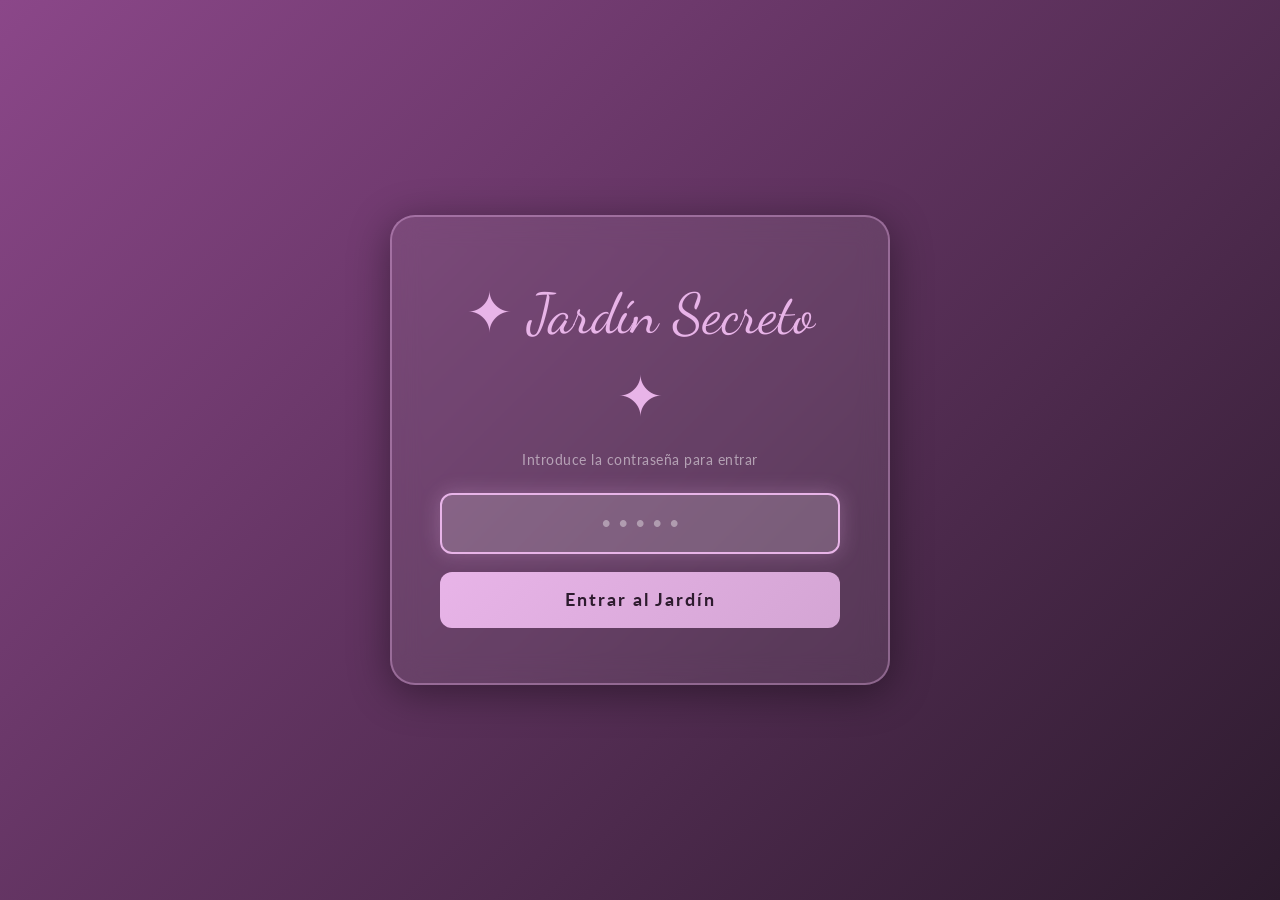
==== commit f83acf03: "feat: 365 frases diarias + pantalla de acceso simplificada Reemplaza las 20 frases por 365 citas sof" ====
--- a/parati.html
+++ b/parati.html
@@ -7,653 +7,7 @@
     <link href="https://cdnjs.cloudflare.com/ajax/libs/bootstrap/5.3.0/css/bootstrap.min.css" rel="stylesheet">
     <link href="https://cdnjs.cloudflare.com/ajax/libs/font-awesome/6.4.0/css/all.min.css" rel="stylesheet">
     <link href="https://fonts.googleapis.com/css2?family=Playfair+Display:ital,wght@0,400;0,700;1,400&family=Lato:wght@300;400;700&family=Dancing+Script:wght@600&display=swap" rel="stylesheet">
-    <style>
-        :root {
-            --primary: #8B4789;
-            --secondary: #D4A5D4;
-            --accent: #E8B4E8;
-            --dark: #2d1b2e;
-            --light: #faf8f9;
-            --gold: #D4AF37;
-        }
-
-        * { margin: 0; padding: 0; box-sizing: border-box; }
-        html { scroll-behavior: smooth; }
-
-        body {
-            font-family: 'Lato', sans-serif;
-            background: var(--light);
-            overflow-x: hidden;
-        }
-
-        h1, h2, h3, h4, h5, h6 { font-family: 'Playfair Display', serif; }
-
-        /* ── NAVBAR ── */
-        #mainNav {
-            background: transparent;
-            transition: background 0.4s ease, box-shadow 0.4s ease;
-            padding: 15px 0;
-        }
-        #mainNav.scrolled {
-            background: rgba(45, 27, 46, 0.96);
-            backdrop-filter: blur(10px);
-            box-shadow: 0 4px 20px rgba(0,0,0,0.3);
-            padding: 10px 0;
-        }
-        #mainNav .navbar-brand {
-            font-family: 'Dancing Script', cursive;
-            font-size: 1.8rem;
-            color: var(--accent) !important;
-        }
-        #mainNav .nav-link {
-            color: rgba(255,255,255,0.85) !important;
-            font-size: 0.85rem;
-            letter-spacing: 1px;
-            text-transform: uppercase;
-            margin: 0 4px;
-            transition: color 0.3s;
-        }
-        #mainNav .nav-link:hover { color: var(--accent) !important; }
-        .navbar-toggler { border-color: var(--accent); }
-        .navbar-toggler-icon {
-            background-image: url("data:image/svg+xml,%3csvg xmlns='http://www.w3.org/2000/svg' viewBox='0 0 30 30'%3e%3cpath stroke='rgba(232,180,232,0.9)' stroke-linecap='round' stroke-miterlimit='10' stroke-width='2' d='M4 7h22M4 15h22M4 23h22'/%3e%3c/svg%3e");
-        }
-
-        /* ── SCROLL REVEAL ── */
-        .reveal {
-            opacity: 0;
-            transform: translateY(35px);
-            transition: opacity 0.75s ease, transform 0.75s ease;
-        }
-        .reveal.visible { opacity: 1; transform: translateY(0); }
-
-        /* ── ORNAMENT ── */
-        .section-ornament {
-            text-align: center;
-            color: var(--secondary);
-            letter-spacing: 8px;
-            margin-bottom: 55px;
-            font-size: 1rem;
-            opacity: 0.7;
-        }
-        .section-heading { color: var(--primary); text-align: center; margin-bottom: 12px; }
-
-        /* ── HERO ── */
-        .hero {
-            min-height: 100vh;
-            background: linear-gradient(135deg, #2d1b2e 0%, #4a2d4a 50%, #6b4668 100%);
-            position: relative;
-            overflow: hidden;
-            display: flex;
-            align-items: center;
-            justify-content: center;
-        }
-        .hero::before {
-            content: '';
-            position: absolute;
-            width: 200%; height: 200%;
-            background: radial-gradient(circle, rgba(212,165,212,0.1) 1px, transparent 1px);
-            background-size: 50px 50px;
-            animation: moveStars 60s linear infinite;
-        }
-        @keyframes moveStars {
-            from { transform: translate(0,0); }
-            to   { transform: translate(-50px,-50px); }
-        }
-        .hero-content {
-            position: relative; z-index: 2;
-            text-align: center; color: white;
-            padding: 110px 20px 50px;
-        }
-        .hero-title {
-            font-size: 5rem; font-weight: 700;
-            text-shadow: 0 4px 20px rgba(0,0,0,0.3);
-            opacity: 0; transform: translateY(-30px);
-            animation: heroIn 1.4s ease 0.3s forwards;
-        }
-        .hero-subtitle {
-            font-size: 2rem; font-weight: 300; margin-bottom: 2rem;
-            opacity: 0; animation: heroIn 1.4s ease 0.7s forwards;
-        }
-        .hero-text { opacity: 0; animation: heroIn 1.4s ease 1.1s forwards; }
-        .hero-btn  { opacity: 0; animation: heroIn 1.4s ease 1.5s forwards; }
-        @keyframes heroIn {
-            to { opacity: 1; transform: translateY(0); }
-        }
-        .heart-container { margin: 28px auto; animation: pulse 2s infinite; }
-        .heart {
-            color: var(--accent); font-size: 4rem;
-            filter: drop-shadow(0 0 20px rgba(232,180,232,0.6));
-        }
-        @keyframes pulse { 0%,100%{transform:scale(1);} 50%{transform:scale(1.1);} }
-
-        /* ── QUOTES ── */
-        .quote-section {
-            padding: 100px 0;
-            background: linear-gradient(to bottom, var(--light), white);
-        }
-        .quote-card {
-            background: white;
-            border-radius: 28px;
-            padding: 55px 40px;
-            box-shadow: 0 20px 60px rgba(139,71,137,0.12);
-            position: relative;
-            margin: 18px 0;
-            border-left: 4px solid var(--secondary);
-            transition: transform 0.3s ease;
-        }
-        .quote-card:hover { transform: translateY(-10px); }
-        .quote-icon {
-            font-size: 4rem; color: var(--secondary); opacity: 0.25;
-            position: absolute; top: 20px; left: 28px;
-        }
-        .quote-text {
-            font-size: 1.45rem; font-style: italic; color: var(--dark);
-            margin-bottom: 18px; position: relative; z-index: 1;
-            font-family: 'Playfair Display', serif;
-        }
-        .quote-author { text-align: right; color: var(--primary); font-weight: 600; }
-
-        /* ── TIMELINE ── */
-        .timeline-section { padding: 100px 0; background: white; }
-        .timeline { position: relative; padding: 40px 0; }
-        .timeline::before {
-            content: '';
-            position: absolute; left: 50%; transform: translateX(-50%);
-            width: 4px; height: 100%;
-            background: linear-gradient(to bottom, var(--primary), var(--secondary));
-        }
-        .timeline-item { margin-bottom: 50px; position: relative; }
-        .timeline-content {
-            background: linear-gradient(135deg, var(--light), white);
-            border-radius: 20px; padding: 30px;
-            box-shadow: 0 10px 30px rgba(139,71,137,0.1);
-            width: 45%; transition: all 0.3s ease;
-        }
-        .timeline-content:hover {
-            transform: scale(1.05);
-            box-shadow: 0 15px 40px rgba(139,71,137,0.2);
-        }
-        .timeline-item:nth-child(odd) .timeline-content { margin-left: auto; }
-        .timeline-dot {
-            position: absolute; left: 50%; transform: translateX(-50%);
-            width: 30px; height: 30px;
-            background: var(--primary); border: 5px solid white; border-radius: 50%;
-            box-shadow: 0 0 0 4px var(--secondary); top: 30px; z-index: 2;
-        }
-        .timeline-icon { font-size: 2rem; color: var(--primary); margin-bottom: 14px; }
-
-        /* ── SEALED LETTERS ── */
-        .sealed-section {
-            padding: 100px 0;
-            background: linear-gradient(135deg, #2d1b2e 0%, #4a2d4a 100%);
-            position: relative; overflow: hidden;
-        }
-        .sealed-section::before {
-            content: '';
-            position: absolute; inset: 0;
-            background: radial-gradient(circle at 25% 50%, rgba(212,165,212,0.07) 0%, transparent 55%),
-                        radial-gradient(circle at 75% 50%, rgba(139,71,137,0.07) 0%, transparent 55%);
-        }
-        .section-title-light { color: white; text-align: center; margin-bottom: 12px; }
-        .section-sub-light {
-            color: var(--accent); text-align: center;
-            font-style: italic; margin-bottom: 55px;
-            font-size: 1.05rem; opacity: 0.85;
-        }
-        .envelope-card {
-            cursor: pointer; margin-bottom: 25px;
-        }
-        .envelope-inner {
-            background: rgba(255,255,255,0.05);
-            border: 2px solid rgba(232,180,232,0.25);
-            border-radius: 20px; padding: 38px 22px; text-align: center;
-            transition: all 0.4s ease; backdrop-filter: blur(4px);
-        }
-        .envelope-card:hover .envelope-inner {
-            background: rgba(255,255,255,0.11);
-            border-color: var(--accent);
-            transform: translateY(-8px);
-            box-shadow: 0 20px 50px rgba(232,180,232,0.18);
-        }
-        .envelope-seal {
-            font-size: 2.8rem; display: block; margin-bottom: 13px;
-            transition: transform 0.3s ease;
-        }
-        .envelope-card:hover .envelope-seal { transform: scale(1.18) rotate(6deg); }
-        .envelope-number {
-            font-family: 'Dancing Script', cursive;
-            font-size: 0.82rem; color: var(--secondary);
-            letter-spacing: 2px; text-transform: uppercase; margin-bottom: 7px;
-        }
-        .envelope-title {
-            font-family: 'Playfair Display', serif;
-            font-size: 1.15rem; color: white; margin-bottom: 9px;
-        }
-        .envelope-hint { font-size: 0.8rem; color: rgba(232,180,232,0.55); font-style: italic; }
-
-        /* ── LETTER MODAL ── */
-        .letter-modal-overlay {
-            position: fixed; inset: 0;
-            background: rgba(45,27,46,0.92);
-            backdrop-filter: blur(8px);
-            z-index: 10000; display: flex;
-            align-items: center; justify-content: center;
-            padding: 20px;
-            opacity: 0; pointer-events: none;
-            transition: opacity 0.4s ease;
-        }
-        .letter-modal-overlay.open { opacity: 1; pointer-events: all; }
-        .letter-modal-paper {
-            background: #fffef9;
-            background-image:
-                linear-gradient(rgba(212,175,55,0.04) 1px, transparent 1px),
-                linear-gradient(90deg, rgba(212,175,55,0.04) 1px, transparent 1px);
-            background-size: 32px 32px;
-            border-radius: 4px; padding: 60px 52px;
-            max-width: 660px; width: 100%;
-            max-height: 88vh; overflow-y: auto;
-            position: relative;
-            box-shadow: 0 40px 80px rgba(0,0,0,0.5), inset 0 0 0 1px rgba(212,175,55,0.18);
-            transform: scale(0.88) translateY(30px);
-            transition: transform 0.4s ease;
-        }
-        .letter-modal-overlay.open .letter-modal-paper { transform: scale(1) translateY(0); }
-        .modal-close-btn {
-            position: absolute; top: 18px; right: 20px;
-            background: none; border: none; font-size: 1.4rem;
-            color: var(--primary); cursor: pointer; opacity: 0.55;
-            transition: opacity 0.2s; line-height: 1;
-        }
-        .modal-close-btn:hover { opacity: 1; }
-        .modal-letter-number {
-            font-family: 'Dancing Script', cursive; color: var(--secondary);
-            font-size: 0.95rem; text-align: center; letter-spacing: 3px; margin-bottom: 4px;
-        }
-        .modal-letter-title {
-            font-family: 'Playfair Display', serif; font-size: 1.75rem;
-            color: var(--primary); text-align: center; margin-bottom: 8px;
-        }
-        .modal-letter-date {
-            font-style: italic; color: var(--secondary);
-            font-size: 0.88rem; text-align: center; margin-bottom: 28px;
-        }
-        .modal-letter-body { font-size: 1.05rem; line-height: 2; color: #3d2535; text-align: justify; }
-        .modal-letter-body p { margin-bottom: 16px; }
-        .modal-letter-sig {
-            font-family: 'Dancing Script', cursive; font-size: 1.9rem;
-            color: var(--primary); text-align: right; margin-top: 28px;
-        }
-
-        /* ── MAIN LETTER ── */
-        .letter-section {
-            padding: 100px 0;
-            background: linear-gradient(135deg, var(--primary), var(--secondary));
-            position: relative; overflow: hidden;
-        }
-        .letter-section::before {
-            content: '';
-            position: absolute; inset: 0;
-            background: url('data:image/svg+xml,<svg xmlns="http://www.w3.org/2000/svg" viewBox="0 0 100 100"><circle cx="50" cy="50" r="1" fill="white" opacity="0.1"/></svg>');
-            background-size: 20px 20px; opacity: 0.3;
-        }
-        .letter-container {
-            background: #fffef9; border-radius: 4px; padding: 60px;
-            box-shadow: 0 30px 80px rgba(0,0,0,0.28);
-            position: relative; max-width: 800px; margin: 0 auto;
-        }
-        .letter-header {
-            text-align: right; font-style: italic; color: var(--primary);
-            margin-bottom: 28px;
-            border-bottom: 1px solid rgba(212,165,212,0.5); padding-bottom: 18px;
-        }
-        .letter-body { font-size: 1.2rem; line-height: 2; color: var(--dark); text-align: justify; }
-        .letter-body p { margin-bottom: 18px; }
-        .letter-signature {
-            text-align: right;
-            font-family: 'Dancing Script', cursive; font-size: 2.2rem;
-            color: var(--primary); margin-top: 38px;
-        }
-
-        /* ── JARDÍN DE VIRTUDES ── */
-        .gallery-section { padding: 100px 0; background: var(--light); }
-        .virtue-card {
-            background: white; border-radius: 20px; overflow: hidden;
-            box-shadow: 0 10px 30px rgba(139,71,137,0.1);
-            transition: transform 0.4s ease, box-shadow 0.4s ease, border-bottom-color 0.4s;
-            margin-bottom: 28px; height: 100%;
-            border-bottom: 4px solid transparent;
-        }
-        .virtue-card:hover {
-            transform: translateY(-12px);
-            box-shadow: 0 25px 50px rgba(139,71,137,0.22);
-            border-bottom-color: var(--primary);
-        }
-        .virtue-icon {
-            background: linear-gradient(135deg, var(--primary), var(--secondary));
-            color: white; padding: 50px; font-size: 3.2rem; text-align: center;
-            transition: background 0.4s;
-        }
-        .virtue-card:hover .virtue-icon {
-            background: linear-gradient(135deg, var(--secondary), var(--accent));
-        }
-        .virtue-content { padding: 28px; }
-        .virtue-title { color: var(--primary); margin-bottom: 10px; font-size: 1.35rem; }
-
-        /* ── GALERÍA DE MOMENTOS ── */
-        .moments-section { padding: 100px 0; background: white; }
-        .moment-frame {
-            position: relative;
-            background: var(--light);
-            border: 2px solid rgba(139,71,137,0.13);
-            border-radius: 6px; padding: 7px;
-            margin-bottom: 28px;
-            transition: all 0.4s ease;
-        }
-        .moment-frame::before {
-            content: '';
-            position: absolute; inset: 5px;
-            border: 1px solid rgba(212,175,55,0.28);
-            border-radius: 3px; pointer-events: none; z-index: 2;
-        }
-        .moment-frame:hover {
-            transform: translateY(-8px) rotate(1deg);
-            box-shadow: 0 20px 45px rgba(139,71,137,0.18);
-            border-color: var(--secondary);
-        }
-        .moment-frame:nth-child(even):hover { transform: translateY(-8px) rotate(-1deg); }
-        .moment-placeholder {
-            background: linear-gradient(135deg, rgba(139,71,137,0.07), rgba(212,165,212,0.14));
-            height: 210px;
-            display: flex; flex-direction: column;
-            align-items: center; justify-content: center;
-            color: var(--secondary); font-size: 2.8rem; gap: 10px;
-        }
-        .moment-placeholder span { font-size: 0.82rem; opacity: 0.6; font-family: 'Lato', sans-serif; }
-        .moment-caption {
-            padding: 13px 16px 4px;
-            font-family: 'Dancing Script', cursive; font-size: 1.1rem;
-            color: var(--primary); text-align: center;
-        }
-        .moment-date {
-            font-size: 0.74rem; font-family: 'Lato', sans-serif;
-            color: var(--secondary); text-align: center;
-            padding-bottom: 10px; letter-spacing: 1px;
-        }
-
-        /* ── GUESTBOOK ── */
-        .guestbook-section {
-            padding: 100px 0;
-            background: linear-gradient(135deg, #2d1b2e 0%, #4a2d4a 100%);
-        }
-        .guestbook-box { max-width: 700px; margin: 0 auto; text-align: center; }
-        .guestbook-box h2 { color: white; margin-bottom: 10px; }
-        .guestbook-sub {
-            color: var(--accent); font-style: italic;
-            margin-bottom: 38px; line-height: 1.7; opacity: 0.88;
-        }
-        .guestbook-textarea {
-            width: 100%; min-height: 130px;
-            background: rgba(255,255,255,0.07);
-            border: 2px solid rgba(232,180,232,0.28);
-            border-radius: 14px; padding: 18px 20px;
-            color: white; font-family: 'Lato', sans-serif; font-size: 1rem;
-            resize: vertical; transition: all 0.3s ease; margin-bottom: 18px;
-        }
-        .guestbook-textarea::placeholder { color: rgba(255,255,255,0.38); }
-        .guestbook-textarea:focus {
-            outline: none; border-color: var(--accent);
-            background: rgba(255,255,255,0.11);
-            box-shadow: 0 0 20px rgba(232,180,232,0.14);
-        }
-        .guestbook-submit {
-            background: linear-gradient(135deg, var(--accent), var(--secondary));
-            border: none; color: var(--dark);
-            padding: 14px 44px; border-radius: 50px;
-            font-size: 1rem; font-weight: 700; cursor: pointer;
-            transition: all 0.3s ease; letter-spacing: 0.5px;
-        }
-        .guestbook-submit:hover {
-            transform: translateY(-3px);
-            box-shadow: 0 10px 28px rgba(232,180,232,0.28);
-        }
-        .guestbook-entries { margin-top: 45px; text-align: left; }
-        .guestbook-entry {
-            background: rgba(255,255,255,0.06);
-            border-left: 3px solid var(--accent);
-            border-radius: 0 12px 12px 0;
-            padding: 18px 22px; margin-bottom: 13px;
-            animation: slideIn 0.5s ease;
-        }
-        @keyframes slideIn {
-            from { opacity:0; transform: translateX(-18px); }
-            to   { opacity:1; transform: translateX(0); }
-        }
-        .entry-text { color: rgba(255,255,255,0.9); font-size: 1rem; line-height: 1.7; margin-bottom: 7px; }
-        .entry-meta  { font-size: 0.78rem; color: var(--secondary); font-style: italic; }
-
-        /* ── DAILY QUOTE ── */
-        .daily-section {
-            padding: 100px 20px;
-            background: linear-gradient(135deg, var(--light) 0%, rgba(212,165,212,0.1) 100%);
-        }
-        .daily-box {
-            max-width: 900px; margin: 0 auto;
-            background: linear-gradient(135deg, var(--primary) 0%, var(--secondary) 100%);
-            color: white; padding: 60px; border-radius: 20px; text-align: center;
-            box-shadow: 0 20px 60px rgba(139,71,137,0.3);
-            position: relative; overflow: hidden;
-        }
-        .daily-box::before {
-            content: '📖'; position: absolute;
-            font-size: 120px; opacity: 0.09; top: 18px; right: 18px;
-        }
-        .daily-box h2 { font-size: 2rem; margin-bottom: 28px; font-weight: 700; }
-        .daily-quote {
-            font-size: 1.55rem; font-style: italic; line-height: 2;
-            margin-bottom: 28px; font-weight: 300;
-            font-family: 'Playfair Display', serif;
-        }
-        .daily-author { font-size: 1.2rem; color: var(--gold); font-weight: 600; margin-bottom: 38px; }
-        .daily-countdown {
-            padding: 18px; background: rgba(255,255,255,0.18);
-            border-radius: 13px; font-size: 1rem; backdrop-filter: blur(8px);
-        }
-        .daily-timer {
-            font-family: 'Courier New', monospace; font-size: 1.2rem;
-            font-weight: bold; margin-top: 8px; letter-spacing: 2px;
-        }
-
-        /* ── INTERACTIVE ── */
-        .love-button {
-            background: linear-gradient(135deg, var(--primary), var(--secondary));
-            border: none; color: white;
-            padding: 15px 40px; border-radius: 50px;
-            font-size: 1.15rem; font-weight: 600; cursor: pointer;
-            transition: all 0.3s ease;
-            box-shadow: 0 10px 30px rgba(139,71,137,0.3);
-            position: relative; overflow: hidden;
-        }
-        .love-button:hover {
-            transform: translateY(-3px);
-            box-shadow: 0 15px 40px rgba(139,71,137,0.4);
-        }
-        .love-button::before {
-            content: ''; position: absolute;
-            top: 50%; left: 50%; width: 0; height: 0;
-            background: rgba(255,255,255,0.28); border-radius: 50%;
-            transform: translate(-50%,-50%);
-            transition: width 0.6s, height 0.6s;
-        }
-        .love-button:hover::before { width: 320px; height: 320px; }
-
-        /* ── FLOATING HEARTS ── */
-        .floating-hearts {
-            position: fixed; inset: 0;
-            pointer-events: none; z-index: 9999;
-        }
-        .floating-heart {
-            position: fixed; color: var(--accent);
-            animation: floatUp 4s ease-in forwards;
-            pointer-events: none;
-        }
-        @keyframes floatUp {
-            0%   { transform: translateY(0) rotate(0deg);    opacity: 1; }
-            100% { transform: translateY(-100vh) rotate(360deg); opacity: 0; }
-        }
-
-        /* ── PETALS ── */
-        .petal {
-            position: fixed; pointer-events: none; z-index: 9998;
-            animation: petalFall linear forwards;
-        }
-        @keyframes petalFall {
-            0%   { transform: translateY(-40px) rotate(0deg);   opacity: 0.75; }
-            100% { transform: translateY(110vh)  rotate(700deg); opacity: 0;    }
-        }
-
-        /* ── MUSIC BTN ── */
-        .music-btn {
-            position: fixed; bottom: 30px; right: 30px;
-            background: linear-gradient(135deg, #8B4789, #D4A5D4);
-            color: white; border: none; border-radius: 50%;
-            width: 60px; height: 60px; font-size: 1.5rem; cursor: pointer;
-            box-shadow: 0 4px 20px rgba(139,71,137,0.4);
-            z-index: 1000; transition: all 0.3s ease;
-            display: flex; align-items: center; justify-content: center;
-        }
-        .music-btn:hover { transform: scale(1.15); box-shadow: 0 8px 30px rgba(139,71,137,0.6); }
-        .music-btn.playing::after {
-            content: ''; position: absolute;
-            width: 100%; height: 100%; border-radius: 50%;
-            border: 2px solid rgba(139,71,137,0.45);
-            animation: pulseRing 2s infinite;
-        }
-        @keyframes pulseRing {
-            0%   { transform: scale(1);   opacity: 1; }
-            100% { transform: scale(1.4); opacity: 0; }
-        }
-
-        /* ── FOOTER ── */
-        .footer { background: var(--dark); color: white; padding: 45px 0; text-align: center; }
-        .footer-heart { color: var(--accent); animation: pulse 1.5s infinite; }
-
-        /* ── ACCESS SCREEN ── */
-        #access-screen {
-            position: fixed; inset: 0;
-            background: linear-gradient(135deg, var(--primary) 0%, var(--dark) 100%);
-            display: flex; justify-content: center; align-items: center;
-            z-index: 99999; transition: opacity 1s ease;
-        }
-        #access-screen.hidden { opacity: 0; pointer-events: none; }
-        .access-box {
-            background: rgba(255,255,255,0.08);
-            backdrop-filter: blur(14px);
-            border: 2px solid rgba(232,180,232,0.38);
-            border-radius: 25px; padding: 55px 48px; text-align: center;
-            box-shadow: 0 8px 40px rgba(0,0,0,0.4);
-            max-width: 500px; width: 90%;
-        }
-        .access-title {
-            font-family: 'Dancing Script', cursive;
-            font-size: 3.5rem; color: var(--accent); margin-bottom: 8px;
-        }
-        .access-box p {
-            color: rgba(255,255,255,0.85);
-            margin-bottom: 28px; font-size: 1.05rem; line-height: 1.65;
-        }
-        .access-box input {
-            width: 100%; padding: 15px;
-            border: 2px solid rgba(212,165,212,0.45); border-radius: 12px;
-            background: rgba(255,255,255,0.11); color: white;
-            font-size: 1.1rem; text-align: center; margin-bottom: 18px;
-            letter-spacing: 4px; transition: all 0.3s ease;
-        }
-        .access-box input::placeholder { color: rgba(255,255,255,0.38); letter-spacing: 1px; }
-        .access-box input:focus {
-            outline: none; border-color: var(--accent);
-            box-shadow: 0 0 20px rgba(232,180,232,0.28);
-            background: rgba(255,255,255,0.17);
-        }
-        .access-box button {
-            width: 100%; padding: 15px;
-            background: linear-gradient(135deg, var(--accent), var(--secondary));
-            border: none; border-radius: 12px;
-            color: var(--dark); font-weight: 700; font-size: 1.1rem;
-            cursor: pointer; letter-spacing: 2px; transition: all 0.3s ease;
-        }
-        .access-box button:hover { transform: scale(1.03); box-shadow: 0 8px 25px rgba(232,180,232,0.38); }
-        .error-msg {
-            color: #ffaaaa; margin-top: 14px;
-            font-style: italic; display: none; font-size: 0.95rem;
-        }
-
-        /* ── RESPONSIVE ── */
-        @media (max-width: 992px) {
-            .hero-title { font-size: 3.5rem; }
-            .hero-subtitle { font-size: 1.5rem; }
-            .timeline::before { left: 25px; }
-            .timeline-content { width: calc(100% - 68px); margin-left: 68px !important; }
-            .timeline-dot { left: 25px; }
-            .letter-container { padding: 42px 28px; }
-            .daily-box { padding: 40px 28px; }
-            .modal-letter-paper { padding: 40px 28px; }
-        }
-        @media (max-width: 768px) {
-            .hero-title { font-size: 2.5rem; }
-            .hero-subtitle { font-size: 1.2rem; }
-            .hero-content { padding: 90px 15px 35px; }
-            .quote-section,.timeline-section,.sealed-section,.letter-section,
-            .gallery-section,.moments-section,.guestbook-section,.daily-section { padding: 60px 0; }
-            .letter-body { font-size: 1rem; }
-            .daily-quote { font-size: 1.2rem; }
-        }
-        @media (max-width: 576px) {
-            .hero-title { font-size: 2rem; }
-            .access-box { padding: 35px 22px; }
-            .access-title { font-size: 2.8rem; }
-            .daily-box { padding: 28px 18px; }
-            .letter-container { padding: 26px 16px; }
-            .access-screen { padding: 0 12px; }
-        }
-
-        @keyframes shake {
-            0%,100% { transform: translateX(0); }
-            25%      { transform: translateX(-9px); }
-            75%      { transform: translateX(9px); }
-        }
-        @keyframes sparkleOut {
-            0%   { opacity:1; transform: scale(1) translateY(0); }
-            100% { opacity:0; transform: scale(0.2) translateY(-18px); }
-        }
-    </style>
-
-    <script>
-        function checkPassword() {
-            const input = document.getElementById('password-input');
-            const error = document.getElementById('error-message');
-            if (!input) return;
-            if (btoa(input.value.toLowerCase().trim()) === 'c2FyYXk=') {
-                const screen = document.getElementById('access-screen');
-                screen.classList.add('hidden');
-                setTimeout(() => {
-                    screen.remove();
-                    const main = document.getElementById('main-content');
-                    main.style.display = 'block';
-                    setTimeout(() => {
-                        main.style.opacity = '1';
-                        initApp();
-                    }, 60);
-                }, 1000);
-            } else {
-                if (error) error.style.display = 'block';
-                input.value = '';
-                input.focus();
-                input.style.animation = 'shake 0.5s';
-                setTimeout(() => { input.style.animation = ''; }, 500);
-            }
-        }
-    </script>
+    <link rel="stylesheet" href="css/styles.css">
 </head>
 <body>
 
@@ -667,15 +21,14 @@
 <div id="access-screen">
     <div class="access-box">
         <div class="access-title">✦ Jardín Secreto ✦</div>
-        <p>Este lugar fue creado sólo para ti,<br>con todo mi amor.</p>
-        <p style="font-size:0.9rem; opacity:0.65; margin-bottom:22px;">Introduce la contraseña para entrar</p>
+        <p class="access-subtitle">Introduce la contraseña para entrar</p>
         <input type="password" id="password-input" placeholder="• • • • •" autocomplete="off">
         <button onclick="checkPassword()">Entrar al Jardín</button>
         <p class="error-msg" id="error-message">La llave no es correcta. Inténtalo de nuevo.</p>
     </div>
 </div>
 
-<!-- MAIN CONTENT (rendered in DOM, hidden until password) -->
+<!-- MAIN CONTENT -->
 <div id="main-content" style="display:none; opacity:0; transition: opacity 1.5s ease;">
 
     <div class="floating-hearts" id="floatingHearts"></div>
@@ -683,14 +36,14 @@
     <!-- NAVBAR -->
     <nav class="navbar navbar-expand-lg fixed-top" id="mainNav">
         <div class="container">
-            <a class="navbar-brand" href="#inicio">✦ Jardín Secreto</a>
+            <a class="navbar-brand" href="#inicio">✦Jardín Secreto✦</a>
+            <div class="navbar-nav">
             <button class="navbar-toggler" type="button" data-bs-toggle="collapse" data-bs-target="#navMenu">
                 <span class="navbar-toggler-icon"></span>
             </button>
             <div class="collapse navbar-collapse" id="navMenu">
                 <ul class="navbar-nav ms-auto">
-                    <li class="nav-item"><a class="nav-link" href="#frases">Frases</a></li>
-                    <li class="nav-item"><a class="nav-link" href="#historia">Historia</a></li>
+                    <li class="nav-item"><a class="nav-link" href="#hub">Inicio</a></li>
                     <li class="nav-item"><a class="nav-link" href="#cartas">Cartas</a></li>
                     <li class="nav-item"><a class="nav-link" href="#carta">Mi Carta</a></li>
                     <li class="nav-item"><a class="nav-link" href="#jardin">El Jardín</a></li>
@@ -713,7 +66,69 @@
                 inesperadamente, transformándolo todo con tu presencia"
             </p>
             <div class="hero-btn mt-4">
-                <button class="love-button" onclick="scrollTo('carta')">Lee Mi Carta</button>
+                <button class="love-button" onclick="enterSection('hub')">Explorar el Jardín</button>
+            </div>
+        </div>
+    </section>
+
+    <!-- DAILY QUOTE -->
+    <section class="daily-featured" id="frase-dia">
+        <div class="daily-featured-inner reveal">
+            <div class="daily-featured-label">✦ Frase del día ✦</div>
+            <p class="daily-featured-quote" id="daily-quote"></p>
+            <p class="daily-featured-author" id="daily-author"></p>
+            <div class="daily-featured-timer" id="daily-timer">--:--:--</div>
+        </div>
+    </section>
+
+    <!-- HUB DE MÓDULOS -->
+    <section class="hub-section" id="hub">
+        <div class="container">
+            <h2 class="display-5 section-heading reveal" style="margin-bottom:8px;">El Jardín</h2>
+            <div class="section-ornament reveal" style="margin-bottom:40px;">✦ ── ── ── ── ── ✦</div>
+            <div class="hub-grid reveal">
+                <div class="hub-card" onclick="enterSection('frases')">
+                    <div class="hub-icon"><i class="fas fa-quote-left"></i></div>
+                    <div class="hub-title">Frases</div>
+                    <div class="hub-desc">Palabras que me recuerdan a ti</div>
+                    <button class="hub-btn">Entrar</button>
+                </div>
+                <div class="hub-card" onclick="enterSection('historia')">
+                    <div class="hub-icon"><i class="fas fa-book-open"></i></div>
+                    <div class="hub-title">Historia</div>
+                    <div class="hub-desc">Nuestra pequeña historia</div>
+                    <button class="hub-btn">Entrar</button>
+                </div>
+                <div class="hub-card" onclick="enterSection('cartas')">
+                    <div class="hub-icon"><i class="fas fa-envelope"></i></div>
+                    <div class="hub-title">Cartas</div>
+                    <div class="hub-desc">Cinco cartas escritas para ti</div>
+                    <button class="hub-btn">Entrar</button>
+                </div>
+                <div class="hub-card" onclick="enterSection('carta')">
+                    <div class="hub-icon"><i class="fas fa-feather-pointed"></i></div>
+                    <div class="hub-title">Mi Carta</div>
+                    <div class="hub-desc">La declaración principal</div>
+                    <button class="hub-btn">Entrar</button>
+                </div>
+                <div class="hub-card" onclick="enterSection('jardin')">
+                    <div class="hub-icon"><i class="fas fa-seedling"></i></div>
+                    <div class="hub-title">El Jardín</div>
+                    <div class="hub-desc">Lo que amo de ti</div>
+                    <button class="hub-btn">Entrar</button>
+                </div>
+                <div class="hub-card" onclick="enterSection('momentos')">
+                    <div class="hub-icon"><i class="fas fa-images"></i></div>
+                    <div class="hub-title">Momentos</div>
+                    <div class="hub-desc">Nuestros recuerdos</div>
+                    <button class="hub-btn">Entrar</button>
+                </div>
+                <div class="hub-card" onclick="enterSection('turincon')">
+                    <div class="hub-icon"><i class="fas fa-pen-nib"></i></div>
+                    <div class="hub-title">Tu Rincón</div>
+                    <div class="hub-desc">Tu espacio en este jardín</div>
+                    <button class="hub-btn">Entrar</button>
+                </div>
             </div>
         </div>
     </section>
@@ -1055,21 +470,6 @@
         </div>
     </section>
 
-    <!-- DAILY LITERARY QUOTE -->
-    <section class="daily-section" id="frase-dia">
-        <div class="container">
-            <div class="daily-box reveal">
-                <h2>✨ Frase Literaria del Día ✨</h2>
-                <p class="daily-quote" id="daily-quote"></p>
-                <p class="daily-author" id="daily-author"></p>
-                <div class="daily-countdown">
-                    <p>Próxima frase en:</p>
-                    <div class="daily-timer" id="daily-timer">--:--:--</div>
-                </div>
-            </div>
-        </div>
-    </section>
-
     <!-- FOOTER -->
     <footer class="footer">
         <div class="container">
@@ -1078,306 +478,16 @@
                 <small style="opacity:0.65;">— Palabras que Elizabeth nunca debió decir, porque terminó siendo su único amor verdadero</small>
             </p>
             <div class="section-ornament my-3" style="margin-bottom:0 !important;">✦ ── ── ── ── ── ✦</div>
-            <p class="mt-3">Y tú, Saray, eres mi único amor verdadero <i class="fas fa-heart footer-heart"></i></p>
-            <p class="mt-3" style="opacity:0.45; font-size:0.82rem;">El Jardín Secreto · Creado con amor infinito · 2026</p>
+            <p class="mt-3" style="font-family:'Playfair Display',serif; font-size:1.1rem; font-style:italic; opacity:0.75;">
+                Hay cosas que no hacen falta decirse.
+            </p>
+            <p class="mt-2" style="opacity:0.35; font-size:0.82rem; letter-spacing:2px;">— E. · 2026</p>
         </div>
     </footer>
 
 </div><!-- /main-content -->
 
 <script src="https://cdnjs.cloudflare.com/ajax/libs/bootstrap/5.3.0/js/bootstrap.bundle.min.js"></script>
-<script>
-    /* ── ENTER KEY ── */
-    document.addEventListener('DOMContentLoaded', () => {
-        const inp = document.getElementById('password-input');
-        if (inp) {
-            inp.focus();
-            inp.addEventListener('keypress', e => { if (e.key === 'Enter') { e.preventDefault(); checkPassword(); } });
-        }
-    });
-
-    /* ── APP INIT ── */
-    function initApp() {
-        initReveal();
-        initNavScroll();
-        initDailyQuote();
-        setInterval(updateTimer, 1000);
-        initMusic();
-        loadEntries();
-        startPetals();
-    }
-
-    /* ── SCROLL REVEAL ── */
-    function initReveal() {
-        const obs = new IntersectionObserver((entries) => {
-            entries.forEach((entry, i) => {
-                if (entry.isIntersecting) {
-                    setTimeout(() => entry.target.classList.add('visible'), i * 75);
-                    obs.unobserve(entry.target);
-                }
-            });
-        }, { threshold: 0.1, rootMargin: '0px 0px -40px 0px' });
-        document.querySelectorAll('.reveal').forEach(el => obs.observe(el));
-    }
-
-    /* ── NAVBAR SCROLL ── */
-    function initNavScroll() {
-        window.addEventListener('scroll', () => {
-            document.getElementById('mainNav')?.classList.toggle('scrolled', window.scrollY > 70);
-        });
-    }
-
-    /* ── SMOOTH SCROLL ── */
-    function scrollTo(id) {
-        document.getElementById(id)?.scrollIntoView({ behavior: 'smooth' });
-    }
-
-    /* ── SEALED LETTERS DATA ── */
-    const letters = [
-        {
-            num: 'Carta I', title: 'Sobre la Distancia',
-            date: 'Desde aquí, cerca de tu corazón',
-            body: `<p>Querida Saray,</p>
-            <p>Hay noches en que la distancia pesa como el silencio de Longbourn cuando Elizabeth esperaba noticias de Darcy. Son esas horas en que el espacio entre nosotros parece infinito, y sin embargo —como descubriría cualquier lector de Austen— la distancia nunca pudo separar lo que el corazón verdaderamente une.</p>
-            <p>Pienso en ti con la constancia con que Darcy pensó en Elizabeth incluso cuando creía que debía resistirse. Pero a diferencia de él, yo nunca quise resistirme: desde el primer momento supe que quererte era la decisión más sensata que jamás tomaría.</p>
-            <p>La distancia no nos separa, Saray. Nos da el privilegio de añorarnos, de valorar cada palabra, cada mensaje, cada momento compartido. Y cuando ese espacio se cierre, habrá sido la espera más hermosa de mi vida.</p>
-            <p>Hasta ese día, te llevo conmigo en cada paso.</p>`
-        },
-        {
-            num: 'Carta II', title: 'Lo que Guardo de Ti',
-            date: 'Escrita en los márgenes de mis pensamientos',
-            body: `<p>Mi querida Saray,</p>
-            <p>Hay un inventario secreto que llevo en el corazón. No son grandes gestos ni momentos memorables —aunque también los guardo— sino las cosas pequeñas que hacen que seas tú.</p>
-            <p>La forma en que piensas antes de hablar, con esa hondura que me recuerda a Elizabeth meditando en los jardines de Longbourn. Tu honestidad sin crueldad, esa rara combinación que muy pocos poseen. La calidez con que tratas a quienes amas.</p>
-            <p>Guardo también tu risa —especialmente tu risa— porque es involuntaria y por eso genuina. Y guardo la manera en que a veces miras las cosas como si pudieras ver en ellas algo que los demás pasamos por alto.</p>
-            <p>Todo eso lo llevo conmigo como se lleva una carta doblada en el bolsillo: cerca, siempre.</p>`
-        },
-        {
-            num: 'Carta III', title: 'Mi Promesa',
-            date: 'Sellada con sinceridad',
-            body: `<p>Saray,</p>
-            <p>Darcy le prometió a Elizabeth con su segunda propuesta algo más valioso que palabras: le prometió que había cambiado. Que el amor la había transformado en una mejor versión de sí mismo. Yo quiero hacerte una promesa parecida.</p>
-            <p>Te prometo que no fingiré ser lo que no soy. Que cuando no tenga las palabras adecuadas lo diré, y cuando las tenga no me callaré por cobardía. Te prometo que tu felicidad me importa con la seriedad con que me importan pocas cosas en este mundo.</p>
-            <p>Te prometo seguir eligiéndote, no por costumbre, sino porque elegirte es siempre la mejor decisión que puedo tomar. Y te prometo que este jardín —y todo lo que representa— no es un gesto de un día: es una declaración que renuevo cada mañana.</p>`
-        },
-        {
-            num: 'Carta IV', title: 'Lo que me Enseñaste',
-            date: 'Gratitud que no cabe en una sola carta',
-            body: `<p>Querida Saray,</p>
-            <p>Antes de conocerte, creo que entendía el amor en teoría, como se entiende un idioma que nunca has hablado. Sabía sus reglas, sus formas, su gramática. Pero tú me enseñaste a hablarlo de verdad.</p>
-            <p>Me enseñaste que el amor no es una conquista sino una elección diaria. Que la vulnerabilidad no es debilidad sino la única forma honesta de conectar con alguien. Que escuchar —realmente escuchar— es uno de los actos más generosos que existen.</p>
-            <p>Me enseñaste también que merezco ser querido, algo que no siempre supe. Y que dos personas pueden estar lejos en el mapa y cerca en lo que más importa.</p>
-            <p>No sé si soy mejor por todo lo que aprendí. Pero soy más honesto. Y eso, Saray, te lo debo a ti.</p>`
-        },
-        {
-            num: 'Carta V', title: 'El Reencuentro',
-            date: 'La carta que más espero poder leer juntos',
-            body: `<p>Mi Elizabeth,</p>
-            <p>Hay una escena en Orgullo y Prejuicio que siempre me conmueve: cuando Darcy y Elizabeth se ven después de todo lo que ha pasado, y en ese instante saben —sin necesidad de decirlo— que algo entre ellos ha cambiado para siempre, y que ese cambio es lo mejor que les ha ocurrido.</p>
-            <p>Pienso en nuestro reencuentro con esa misma emoción. No sé cuándo será, pero sé cómo lo imagino: el momento en que el espacio que nos ha separado finalmente se cierre, y lo que hemos construido con paciencia, con palabras y con cuidado, se vuelva algo que podamos tocar.</p>
-            <p>Hasta ese día, este jardín estará aquí. Y yo también.</p>
-            <p>Con todo el amor que puede caber en una sola carta,</p>`
-        }
-    ];
-
-    function openLetter(i) {
-        const l = letters[i];
-        document.getElementById('modalNum').textContent   = l.num;
-        document.getElementById('modalTitle').textContent = l.title;
-        document.getElementById('modalDate').textContent  = l.date;
-        document.getElementById('modalBody').innerHTML    = l.body;
-        document.getElementById('letterModal').classList.add('open');
-        document.body.style.overflow = 'hidden';
-    }
-    function closeLetter() {
-        document.getElementById('letterModal').classList.remove('open');
-        document.body.style.overflow = '';
-    }
-    function closeOnOverlay(e) {
-        if (e.target === document.getElementById('letterModal')) closeLetter();
-    }
-    document.addEventListener('keydown', e => { if (e.key === 'Escape') closeLetter(); });
-
-    /* ── HEARTS ── */
-    function createHearts() {
-        const colors = ['#D4A5D4','#E8B4E8','#8B4789','#FF69B4','#D4AF37'];
-        const container = document.getElementById('floatingHearts');
-        for (let i = 0; i < 30; i++) {
-            setTimeout(() => {
-                const h = document.createElement('i');
-                h.className = 'fas fa-heart floating-heart';
-                h.style.left   = Math.random() * window.innerWidth + 'px';
-                h.style.bottom = '0px';
-                h.style.fontSize = (Math.random() * 22 + 14) + 'px';
-                h.style.color = colors[Math.floor(Math.random() * colors.length)];
-                h.style.animationDuration = (Math.random() * 2 + 3) + 's';
-                container.appendChild(h);
-                setTimeout(() => h.remove(), 5500);
-            }, i * 90);
-        }
-    }
-
-    /* ── PETALS ── */
-    function startPetals() {
-        const petals = ['🌸','🌺','🌷','🌼'];
-        setInterval(() => {
-            const p = document.createElement('span');
-            p.className = 'petal';
-            p.textContent = petals[Math.floor(Math.random() * petals.length)];
-            p.style.left = Math.random() * 100 + 'vw';
-            p.style.fontSize = (Math.random() * 10 + 10) + 'px';
-            const dur = Math.random() * 6 + 9;
-            p.style.animationDuration = dur + 's';
-            p.style.opacity = (Math.random() * 0.35 + 0.3).toString();
-            document.body.appendChild(p);
-            setTimeout(() => p.remove(), dur * 1000);
-        }, 2800);
-    }
-
-    /* ── SPARKLE ON MOUSE ── */
-    document.addEventListener('mousemove', e => {
-        if (Math.random() > 0.965) {
-            const s = document.createElement('span');
-            s.textContent = '✦';
-            s.style.cssText = `position:fixed;left:${e.clientX}px;top:${e.clientY}px;
-                color:var(--accent);font-size:13px;pointer-events:none;
-                z-index:9999;animation:sparkleOut 0.8s ease forwards;`;
-            document.body.appendChild(s);
-            setTimeout(() => s.remove(), 800);
-        }
-    });
-
-    /* ── SCROLL HEARTS ── */
-    let lastScroll = 0;
-    window.addEventListener('scroll', () => {
-        const cur = window.pageYOffset;
-        if (Math.abs(cur - lastScroll) > 280 && Math.random() > 0.7) {
-            const container = document.getElementById('floatingHearts');
-            if (!container) { lastScroll = cur; return; }
-            const h = document.createElement('i');
-            h.className = 'fas fa-heart floating-heart';
-            h.style.left   = Math.random() * window.innerWidth + 'px';
-            h.style.bottom = '0px';
-            h.style.fontSize = '20px';
-            h.style.color = '#E8B4E8';
-            h.style.animationDuration = '4s';
-            container.appendChild(h);
-            setTimeout(() => h.remove(), 4500);
-        }
-        lastScroll = cur;
-    });
-
-    /* ── GUESTBOOK ── */
-    function saveEntry() {
-        const inp = document.getElementById('guestbookInput');
-        const text = inp?.value.trim();
-        if (!text) return;
-        const entries = JSON.parse(localStorage.getItem('gardenNotes') || '[]');
-        entries.unshift({
-            text,
-            date: new Date().toLocaleDateString('es-ES', {
-                year:'numeric', month:'long', day:'numeric',
-                hour:'2-digit', minute:'2-digit'
-            })
-        });
-        if (entries.length > 10) entries.pop();
-        localStorage.setItem('gardenNotes', JSON.stringify(entries));
-        inp.value = '';
-        renderEntries(entries);
-    }
-
-    function loadEntries() {
-        renderEntries(JSON.parse(localStorage.getItem('gardenNotes') || '[]'));
-    }
-
-    function renderEntries(entries) {
-        const box = document.getElementById('guestbookEntries');
-        if (!box) return;
-        if (!entries.length) { box.innerHTML = ''; return; }
-        box.innerHTML = `<h6 style="color:var(--accent);margin-bottom:18px;font-family:'Playfair Display',serif;font-size:1.05rem;">Tus palabras en este jardín:</h6>` +
-            entries.map(e => `
-                <div class="guestbook-entry">
-                    <div class="entry-text">${esc(e.text)}</div>
-                    <div class="entry-meta">✦ ${e.date}</div>
-                </div>`).join('');
-    }
-
-    function esc(t) {
-        return t.replace(/&/g,'&amp;').replace(/</g,'&lt;').replace(/>/g,'&gt;');
-    }
-
-    /* ── DAILY LITERARY QUOTE ── */
-    const quotes = [
-        { text: "La soledad es hermosa cuando tienes con quién no hablar.", author: "Gabriel García Márquez" },
-        { text: "Tú eres el más bonito de todos los mares, el más puro de los ríos.", author: "Mario Benedetti" },
-        { text: "El tiempo es una invención del hombre para medir la distancia entre momentos que no pueden tocarse.", author: "Pablo Neruda" },
-        { text: "Puedo escribir los versos más tristes esta noche. La noche está estrellada.", author: "Pablo Neruda" },
-        { text: "La verdadera generosidad hacia el futuro reside en dar todo al presente.", author: "Albert Camus" },
-        { text: "La belleza salvará al mundo.", author: "Fiódor Dostoievski" },
-        { text: "Es un hecho universalmente reconocido que un hombre soltero, poseedor de una buena fortuna, necesita una esposa.", author: "Jane Austen — Orgullo y Prejuicio" },
-        { text: "Todas las familias felices se parecen; cada familia infeliz es infeliz a su manera.", author: "Leo Tolstói — Anna Karenina" },
-        { text: "El amor no es mirarse el uno al otro, sino mirar juntos en la misma dirección.", author: "Antoine de Saint-Exupéry" },
-        { text: "Nunca amaré a nadie como te amo a ti.", author: "Audrey Niffenegger" },
-        { text: "Amar es encontrar en la felicidad de otro tu propia felicidad.", author: "Gottfried Leibniz" },
-        { text: "Por mucho que un hombre haya viajado, nunca está fuera del lugar. El alma viaja siempre con él.", author: "Víctor Hugo — Los Miserables" },
-        { text: "En vano he luchado. No sirve de nada. No puedo reprimir mis sentimientos.", author: "Jane Austen — Orgullo y Prejuicio" },
-        { text: "Era inevitable: el olor de las almendras amargas le recordaba siempre el destino de los amores contrariados.", author: "Gabriel García Márquez — El amor en los tiempos del cólera" },
-        { text: "No hay un personaje en la literatura que no sea reflejo de la vida real.", author: "Julio Cortázar" },
-        { text: "En la vida hay momentos felices. Su existencia consolida la creencia de que la vida merece la pena.", author: "Fiódor Dostoievski — Crimen y Castigo" },
-        { text: "Yo no busco un hombre que tenga todo; busco el hombre para quien yo sea todo.", author: "Jane Austen" },
-        { text: "Una cosa sin la otra es incompleta. El hombre sin la mujer, y la mujer sin el hombre.", author: "Gustave Flaubert — Madame Bovary" },
-        { text: "El amor infinito es aquel que no tiene medida ni límite, aquel que todo lo abarca.", author: "Dante Alighieri — La Divina Comedia" },
-        { text: "La prosa es arquitectura, no decoración, y la buena prosa es como un buen edificio.", author: "Ernest Hemingway" }
-    ];
-
-    function initDailyQuote() {
-        const today = new Date().toDateString();
-        let idx = parseInt(localStorage.getItem('litIdx') || '-1');
-        if (localStorage.getItem('litDate') !== today || idx < 0) {
-            idx = Math.floor(Math.random() * quotes.length);
-            localStorage.setItem('litDate', today);
-            localStorage.setItem('litIdx', idx);
-        }
-        const q = quotes[idx];
-        const qEl = document.getElementById('daily-quote');
-        const aEl = document.getElementById('daily-author');
-        if (qEl) qEl.textContent = `"${q.text}"`;
-        if (aEl) aEl.textContent = `— ${q.author}`;
-        updateTimer();
-    }
-
-    function updateTimer() {
-        const el = document.getElementById('daily-timer');
-        if (!el) return;
-        const now = new Date();
-        const tmw = new Date(now); tmw.setHours(24,0,0,0);
-        const d = tmw - now;
-        const h = String(Math.floor(d/3600000)).padStart(2,'0');
-        const m = String(Math.floor((d%3600000)/60000)).padStart(2,'0');
-        const s = String(Math.floor((d%60000)/1000)).padStart(2,'0');
-        el.textContent = `${h}:${m}:${s}`;
-    }
-
-    /* ── MUSIC ── */
-    function initMusic() {
-        const music = document.getElementById('bg-music');
-        const btn   = document.getElementById('music-btn');
-        let playing = false;
-
-        function play() {
-            if (!music || playing) return;
-            music.volume = 0.15;
-            music.play().then(() => { playing = true; btn?.classList.add('playing'); }).catch(() => {});
-        }
-        function pause() {
-            if (!music || !playing) return;
-            music.pause(); playing = false; btn?.classList.remove('playing');
-        }
-
-        btn?.addEventListener('click', e => { e.stopPropagation(); playing ? pause() : play(); });
-        document.addEventListener('visibilitychange', () => document.hidden ? pause() : play());
-        play();
-    }
-</script>
+<script src="js/app.js"></script>
 </body>
 </html>
--- a/css/styles.css
+++ b/css/styles.css
@@ -0,0 +1,689 @@
+:root {
+    --primary: #8B4789;
+    --secondary: #D4A5D4;
+    --accent: #E8B4E8;
+    --dark: #2d1b2e;
+    --light: #faf8f9;
+    --gold: #D4AF37;
+}
+
+* { margin: 0; padding: 0; box-sizing: border-box; }
+html { scroll-behavior: smooth; }
+
+body {
+    font-family: 'Lato', sans-serif;
+    background: var(--light);
+    overflow-x: hidden;
+}
+
+h1, h2, h3, h4, h5, h6 { font-family: 'Playfair Display', serif; }
+
+/* ── NAVBAR ── */
+#mainNav {
+    background: transparent;
+    transition: background 0.4s ease, box-shadow 0.4s ease;
+    padding: 15px 0;
+}
+#mainNav.scrolled {
+    background: rgba(45, 27, 46, 0.96);
+    backdrop-filter: blur(10px);
+    box-shadow: 0 4px 20px rgba(0,0,0,0.3);
+    padding: 10px 0;
+}
+#mainNav .navbar-brand {
+    font-family: 'Dancing Script', cursive;
+    font-size: 1.8rem;
+    color: var(--accent) !important;
+}
+#mainNav .nav-link {
+    color: rgba(255,255,255,0.85) !important;
+    font-size: 0.85rem;
+    letter-spacing: 1px;
+    text-transform: uppercase;
+    margin: 0 4px;
+    transition: color 0.3s;
+}
+#mainNav .nav-link:hover { color: var(--accent) !important; }
+.navbar-toggler { border-color: var(--accent); }
+.navbar-toggler-icon {
+    background-image: url("data:image/svg+xml,%3csvg xmlns='http://www.w3.org/2000/svg' viewBox='0 0 30 30'%3e%3cpath stroke='rgba(232,180,232,0.9)' stroke-linecap='round' stroke-miterlimit='10' stroke-width='2' d='M4 7h22M4 15h22M4 23h22'/%3e%3c/svg%3e");
+}
+
+/* ── SCROLL REVEAL ── */
+.reveal {
+    opacity: 0;
+    transform: translateY(35px);
+    transition: opacity 0.75s ease, transform 0.75s ease;
+}
+.reveal.visible { opacity: 1; transform: translateY(0); }
+
+/* ── ORNAMENT ── */
+.section-ornament {
+    text-align: center;
+    color: var(--secondary);
+    letter-spacing: 8px;
+    margin-bottom: 55px;
+    font-size: 1rem;
+    opacity: 0.7;
+}
+.section-heading { color: var(--primary); text-align: center; margin-bottom: 12px; }
+
+/* ── HERO ── */
+.hero {
+    min-height: 100vh;
+    background: linear-gradient(135deg, #2d1b2e 0%, #4a2d4a 50%, #6b4668 100%);
+    position: relative;
+    overflow: hidden;
+    display: flex;
+    align-items: center;
+    justify-content: center;
+}
+.hero::before {
+    content: '';
+    position: absolute;
+    width: 200%; height: 200%;
+    background: radial-gradient(circle, rgba(212,165,212,0.1) 1px, transparent 1px);
+    background-size: 50px 50px;
+    animation: moveStars 60s linear infinite;
+}
+@keyframes moveStars {
+    from { transform: translate(0,0); }
+    to   { transform: translate(-50px,-50px); }
+}
+.hero-content {
+    position: relative; z-index: 2;
+    text-align: center; color: white;
+    padding: 110px 20px 50px;
+}
+.hero-title {
+    font-size: 5rem; font-weight: 700;
+    text-shadow: 0 4px 20px rgba(0,0,0,0.3);
+    opacity: 0; transform: translateY(-30px);
+    animation: heroIn 1.4s ease 0.3s forwards;
+}
+.hero-subtitle {
+    font-size: 2rem; font-weight: 300; margin-bottom: 2rem;
+    opacity: 0; animation: heroIn 1.4s ease 0.7s forwards;
+}
+.hero-text { opacity: 0; animation: heroIn 1.4s ease 1.1s forwards; }
+.hero-btn  { opacity: 0; animation: heroIn 1.4s ease 1.5s forwards; }
+@keyframes heroIn {
+    to { opacity: 1; transform: translateY(0); }
+}
+.heart-container { margin: 28px auto; animation: pulse 2s infinite; }
+.heart {
+    color: var(--accent); font-size: 4rem;
+    filter: drop-shadow(0 0 20px rgba(232,180,232,0.6));
+}
+@keyframes pulse { 0%,100%{transform:scale(1);} 50%{transform:scale(1.1);} }
+
+/* ── DAILY QUOTE (featured) ── */
+.daily-featured {
+    padding: 55px 20px;
+    background: linear-gradient(135deg, #2d1b2e 0%, #4a2d4a 100%);
+    position: relative; overflow: hidden;
+}
+.daily-featured::before {
+    content: ''; position: absolute; inset: 0;
+    background: radial-gradient(circle at 20% 50%, rgba(212,165,212,0.08) 0%, transparent 55%),
+                radial-gradient(circle at 80% 50%, rgba(139,71,137,0.08) 0%, transparent 55%);
+}
+.daily-featured-inner {
+    max-width: 820px; margin: 0 auto;
+    text-align: center; position: relative; z-index: 1;
+}
+.daily-featured-label {
+    font-size: 0.75rem; letter-spacing: 4px; text-transform: uppercase;
+    color: var(--gold); margin-bottom: 18px; opacity: 0.9;
+}
+.daily-featured-quote {
+    font-family: 'Playfair Display', serif;
+    font-size: 1.5rem; font-style: italic; font-weight: 400;
+    color: white; line-height: 1.75; margin-bottom: 18px;
+}
+.daily-featured-author {
+    font-size: 0.9rem; color: var(--secondary); letter-spacing: 1px;
+}
+.daily-featured-timer {
+    display: inline-block; margin-top: 22px;
+    padding: 8px 22px;
+    background: rgba(255,255,255,0.08);
+    border-radius: 30px; border: 1px solid rgba(232,180,232,0.2);
+    font-family: 'Courier New', monospace;
+    font-size: 0.85rem; color: rgba(255,255,255,0.55);
+    letter-spacing: 2px;
+}
+
+/* ── HUB DE MÓDULOS ── */
+.hub-section {
+    padding: 80px 0 90px;
+    background: white;
+}
+.hub-grid {
+    display: grid;
+    grid-template-columns: repeat(auto-fit, minmax(200px, 1fr));
+    gap: 20px;
+    margin-top: 10px;
+}
+.hub-card {
+    background: var(--light);
+    border: 1.5px solid rgba(139,71,137,0.1);
+    border-radius: 18px;
+    padding: 32px 20px 26px;
+    text-align: center;
+    cursor: pointer;
+    transition: all 0.35s ease;
+    display: flex;
+    flex-direction: column;
+    align-items: center;
+}
+.hub-card:hover {
+    transform: translateY(-7px);
+    box-shadow: 0 18px 40px rgba(139,71,137,0.14);
+    border-color: var(--secondary);
+    background: white;
+}
+.hub-icon {
+    width: 56px; height: 56px;
+    border-radius: 50%;
+    background: linear-gradient(135deg, rgba(139,71,137,0.12), rgba(212,165,212,0.18));
+    display: flex; align-items: center; justify-content: center;
+    font-size: 1.4rem; color: var(--primary);
+    margin-bottom: 14px;
+    transition: background 0.35s;
+}
+.hub-card:hover .hub-icon {
+    background: linear-gradient(135deg, var(--primary), var(--secondary));
+    color: white;
+}
+.hub-title {
+    font-family: 'Playfair Display', serif;
+    font-size: 1.05rem; color: var(--dark);
+    margin-bottom: 7px; font-weight: 700;
+}
+.hub-desc {
+    font-size: 0.78rem; color: var(--secondary);
+    margin-bottom: 18px; font-style: italic;
+    line-height: 1.45; flex-grow: 1;
+}
+.hub-btn {
+    background: transparent;
+    border: 1.5px solid var(--secondary);
+    color: var(--primary);
+    padding: 7px 22px; border-radius: 30px;
+    font-size: 0.78rem; cursor: pointer;
+    letter-spacing: 1.5px; text-transform: uppercase;
+    transition: all 0.3s ease; font-family: 'Lato', sans-serif;
+}
+.hub-card:hover .hub-btn {
+    background: var(--primary);
+    color: white; border-color: var(--primary);
+}
+
+/* ── QUOTES ── */
+.quote-section {
+    padding: 100px 0;
+    background: linear-gradient(to bottom, var(--light), white);
+}
+.quote-card {
+    background: white;
+    border-radius: 28px;
+    padding: 55px 40px;
+    box-shadow: 0 20px 60px rgba(139,71,137,0.12);
+    position: relative;
+    margin: 18px 0;
+    border-left: 4px solid var(--secondary);
+    transition: transform 0.3s ease;
+}
+.quote-card:hover { transform: translateY(-10px); }
+.quote-icon {
+    font-size: 4rem; color: var(--secondary); opacity: 0.25;
+    position: absolute; top: 20px; left: 28px;
+}
+.quote-text {
+    font-size: 1.45rem; font-style: italic; color: var(--dark);
+    margin-bottom: 18px; position: relative; z-index: 1;
+    font-family: 'Playfair Display', serif;
+}
+.quote-author { text-align: right; color: var(--primary); font-weight: 600; }
+
+/* ── TIMELINE ── */
+.timeline-section { padding: 100px 0; background: white; }
+.timeline { position: relative; padding: 40px 0; }
+.timeline::before {
+    content: '';
+    position: absolute; left: 50%; transform: translateX(-50%);
+    width: 4px; height: 100%;
+    background: linear-gradient(to bottom, var(--primary), var(--secondary));
+}
+.timeline-item { margin-bottom: 50px; position: relative; }
+.timeline-content {
+    background: linear-gradient(135deg, var(--light), white);
+    border-radius: 20px; padding: 30px;
+    box-shadow: 0 10px 30px rgba(139,71,137,0.1);
+    width: 45%; transition: all 0.3s ease;
+}
+.timeline-content:hover {
+    transform: scale(1.05);
+    box-shadow: 0 15px 40px rgba(139,71,137,0.2);
+}
+.timeline-item:nth-child(odd) .timeline-content { margin-left: auto; }
+.timeline-dot {
+    position: absolute; left: 50%; transform: translateX(-50%);
+    width: 30px; height: 30px;
+    background: var(--primary); border: 5px solid white; border-radius: 50%;
+    box-shadow: 0 0 0 4px var(--secondary); top: 30px; z-index: 2;
+}
+.timeline-icon { font-size: 2rem; color: var(--primary); margin-bottom: 14px; }
+
+/* ── SEALED LETTERS ── */
+.sealed-section {
+    padding: 100px 0;
+    background: linear-gradient(135deg, #2d1b2e 0%, #4a2d4a 100%);
+    position: relative; overflow: hidden;
+}
+.sealed-section::before {
+    content: '';
+    position: absolute; inset: 0;
+    background: radial-gradient(circle at 25% 50%, rgba(212,165,212,0.07) 0%, transparent 55%),
+                radial-gradient(circle at 75% 50%, rgba(139,71,137,0.07) 0%, transparent 55%);
+}
+.section-title-light { color: white; text-align: center; margin-bottom: 12px; }
+.section-sub-light {
+    color: var(--accent); text-align: center;
+    font-style: italic; margin-bottom: 55px;
+    font-size: 1.05rem; opacity: 0.85;
+}
+.envelope-card { cursor: pointer; margin-bottom: 25px; }
+.envelope-inner {
+    background: rgba(255,255,255,0.05);
+    border: 2px solid rgba(232,180,232,0.25);
+    border-radius: 20px; padding: 38px 22px; text-align: center;
+    transition: all 0.4s ease; backdrop-filter: blur(4px);
+}
+.envelope-card:hover .envelope-inner {
+    background: rgba(255,255,255,0.11);
+    border-color: var(--accent);
+    transform: translateY(-8px);
+    box-shadow: 0 20px 50px rgba(232,180,232,0.18);
+}
+.envelope-seal {
+    font-size: 2.8rem; display: block; margin-bottom: 13px;
+    transition: transform 0.3s ease;
+}
+.envelope-card:hover .envelope-seal { transform: scale(1.18) rotate(6deg); }
+.envelope-number {
+    font-family: 'Dancing Script', cursive;
+    font-size: 0.82rem; color: var(--secondary);
+    letter-spacing: 2px; text-transform: uppercase; margin-bottom: 7px;
+}
+.envelope-title {
+    font-family: 'Playfair Display', serif;
+    font-size: 1.15rem; color: white; margin-bottom: 9px;
+}
+.envelope-hint { font-size: 0.8rem; color: rgba(232,180,232,0.55); font-style: italic; }
+
+/* ── LETTER MODAL ── */
+.letter-modal-overlay {
+    position: fixed; inset: 0;
+    background: rgba(45,27,46,0.92);
+    backdrop-filter: blur(8px);
+    z-index: 10000; display: flex;
+    align-items: center; justify-content: center;
+    padding: 20px;
+    opacity: 0; pointer-events: none;
+    transition: opacity 0.4s ease;
+}
+.letter-modal-overlay.open { opacity: 1; pointer-events: all; }
+.letter-modal-paper {
+    background: #fffef9;
+    background-image:
+        linear-gradient(rgba(212,175,55,0.04) 1px, transparent 1px),
+        linear-gradient(90deg, rgba(212,175,55,0.04) 1px, transparent 1px);
+    background-size: 32px 32px;
+    border-radius: 4px; padding: 60px 52px;
+    max-width: 660px; width: 100%;
+    max-height: 88vh; overflow-y: auto;
+    position: relative;
+    box-shadow: 0 40px 80px rgba(0,0,0,0.5), inset 0 0 0 1px rgba(212,175,55,0.18);
+    transform: scale(0.88) translateY(30px);
+    transition: transform 0.4s ease;
+}
+.letter-modal-overlay.open .letter-modal-paper { transform: scale(1) translateY(0); }
+.modal-close-btn {
+    position: absolute; top: 18px; right: 20px;
+    background: none; border: none; font-size: 1.4rem;
+    color: var(--primary); cursor: pointer; opacity: 0.55;
+    transition: opacity 0.2s; line-height: 1;
+}
+.modal-close-btn:hover { opacity: 1; }
+.modal-letter-number {
+    font-family: 'Dancing Script', cursive; color: var(--secondary);
+    font-size: 0.95rem; text-align: center; letter-spacing: 3px; margin-bottom: 4px;
+}
+.modal-letter-title {
+    font-family: 'Playfair Display', serif; font-size: 1.75rem;
+    color: var(--primary); text-align: center; margin-bottom: 8px;
+}
+.modal-letter-date {
+    font-style: italic; color: var(--secondary);
+    font-size: 0.88rem; text-align: center; margin-bottom: 28px;
+}
+.modal-letter-body { font-size: 1.05rem; line-height: 2; color: #3d2535; text-align: justify; }
+.modal-letter-body p { margin-bottom: 16px; }
+.modal-letter-sig {
+    font-family: 'Dancing Script', cursive; font-size: 1.9rem;
+    color: var(--primary); text-align: right; margin-top: 28px;
+}
+
+/* ── MAIN LETTER ── */
+.letter-section {
+    padding: 100px 0;
+    background: linear-gradient(135deg, var(--primary), var(--secondary));
+    position: relative; overflow: hidden;
+}
+.letter-section::before {
+    content: '';
+    position: absolute; inset: 0;
+    background: url('data:image/svg+xml,<svg xmlns="http://www.w3.org/2000/svg" viewBox="0 0 100 100"><circle cx="50" cy="50" r="1" fill="white" opacity="0.1"/></svg>');
+    background-size: 20px 20px; opacity: 0.3;
+}
+.letter-container {
+    background: #fffef9; border-radius: 4px; padding: 60px;
+    box-shadow: 0 30px 80px rgba(0,0,0,0.28);
+    position: relative; max-width: 800px; margin: 0 auto;
+}
+.letter-header {
+    text-align: right; font-style: italic; color: var(--primary);
+    margin-bottom: 28px;
+    border-bottom: 1px solid rgba(212,165,212,0.5); padding-bottom: 18px;
+}
+.letter-body { font-size: 1.2rem; line-height: 2; color: var(--dark); text-align: justify; }
+.letter-body p { margin-bottom: 18px; }
+.letter-signature {
+    text-align: right;
+    font-family: 'Dancing Script', cursive; font-size: 2.2rem;
+    color: var(--primary); margin-top: 38px;
+}
+
+/* ── JARDÍN DE VIRTUDES ── */
+.gallery-section { padding: 100px 0; background: var(--light); }
+.virtue-card {
+    background: white; border-radius: 20px; overflow: hidden;
+    box-shadow: 0 10px 30px rgba(139,71,137,0.1);
+    transition: transform 0.4s ease, box-shadow 0.4s ease, border-bottom-color 0.4s;
+    margin-bottom: 28px; height: 100%;
+    border-bottom: 4px solid transparent;
+}
+.virtue-card:hover {
+    transform: translateY(-12px);
+    box-shadow: 0 25px 50px rgba(139,71,137,0.22);
+    border-bottom-color: var(--primary);
+}
+.virtue-icon {
+    background: linear-gradient(135deg, var(--primary), var(--secondary));
+    color: white; padding: 50px; font-size: 3.2rem; text-align: center;
+    transition: background 0.4s;
+}
+.virtue-card:hover .virtue-icon {
+    background: linear-gradient(135deg, var(--secondary), var(--accent));
+}
+.virtue-content { padding: 28px; }
+.virtue-title { color: var(--primary); margin-bottom: 10px; font-size: 1.35rem; }
+
+/* ── GALERÍA DE MOMENTOS ── */
+.moments-section { padding: 100px 0; background: white; }
+.moment-frame {
+    position: relative;
+    background: var(--light);
+    border: 2px solid rgba(139,71,137,0.13);
+    border-radius: 6px; padding: 7px;
+    margin-bottom: 28px;
+    transition: all 0.4s ease;
+}
+.moment-frame::before {
+    content: '';
+    position: absolute; inset: 5px;
+    border: 1px solid rgba(212,175,55,0.28);
+    border-radius: 3px; pointer-events: none; z-index: 2;
+}
+.moment-frame:hover {
+    transform: translateY(-8px) rotate(1deg);
+    box-shadow: 0 20px 45px rgba(139,71,137,0.18);
+    border-color: var(--secondary);
+}
+.moment-frame:nth-child(even):hover { transform: translateY(-8px) rotate(-1deg); }
+.moment-placeholder {
+    background: linear-gradient(135deg, rgba(139,71,137,0.07), rgba(212,165,212,0.14));
+    height: 210px;
+    display: flex; flex-direction: column;
+    align-items: center; justify-content: center;
+    color: var(--secondary); font-size: 2.8rem; gap: 10px;
+}
+.moment-placeholder span { font-size: 0.82rem; opacity: 0.6; font-family: 'Lato', sans-serif; }
+.moment-caption {
+    padding: 13px 16px 4px;
+    font-family: 'Dancing Script', cursive; font-size: 1.1rem;
+    color: var(--primary); text-align: center;
+}
+.moment-date {
+    font-size: 0.74rem; font-family: 'Lato', sans-serif;
+    color: var(--secondary); text-align: center;
+    padding-bottom: 10px; letter-spacing: 1px;
+}
+
+/* ── GUESTBOOK ── */
+.guestbook-section {
+    padding: 100px 0;
+    background: linear-gradient(135deg, #2d1b2e 0%, #4a2d4a 100%);
+}
+.guestbook-box { max-width: 700px; margin: 0 auto; text-align: center; }
+.guestbook-box h2 { color: white; margin-bottom: 10px; }
+.guestbook-sub {
+    color: var(--accent); font-style: italic;
+    margin-bottom: 38px; line-height: 1.7; opacity: 0.88;
+}
+.guestbook-textarea {
+    width: 100%; min-height: 130px;
+    background: rgba(255,255,255,0.07);
+    border: 2px solid rgba(232,180,232,0.28);
+    border-radius: 14px; padding: 18px 20px;
+    color: white; font-family: 'Lato', sans-serif; font-size: 1rem;
+    resize: vertical; transition: all 0.3s ease; margin-bottom: 18px;
+}
+.guestbook-textarea::placeholder { color: rgba(255,255,255,0.38); }
+.guestbook-textarea:focus {
+    outline: none; border-color: var(--accent);
+    background: rgba(255,255,255,0.11);
+    box-shadow: 0 0 20px rgba(232,180,232,0.14);
+}
+.guestbook-submit {
+    background: linear-gradient(135deg, var(--accent), var(--secondary));
+    border: none; color: var(--dark);
+    padding: 14px 44px; border-radius: 50px;
+    font-size: 1rem; font-weight: 700; cursor: pointer;
+    transition: all 0.3s ease; letter-spacing: 0.5px;
+}
+.guestbook-submit:hover {
+    transform: translateY(-3px);
+    box-shadow: 0 10px 28px rgba(232,180,232,0.28);
+}
+.guestbook-entries { margin-top: 45px; text-align: left; }
+.guestbook-entry {
+    background: rgba(255,255,255,0.06);
+    border-left: 3px solid var(--accent);
+    border-radius: 0 12px 12px 0;
+    padding: 18px 22px; margin-bottom: 13px;
+    animation: slideIn 0.5s ease;
+}
+@keyframes slideIn {
+    from { opacity:0; transform: translateX(-18px); }
+    to   { opacity:1; transform: translateX(0); }
+}
+.entry-text { color: rgba(255,255,255,0.9); font-size: 1rem; line-height: 1.7; margin-bottom: 7px; }
+.entry-meta  { font-size: 0.78rem; color: var(--secondary); font-style: italic; }
+
+/* ── INTERACTIVE ── */
+.love-button {
+    background: linear-gradient(135deg, var(--primary), var(--secondary));
+    border: none; color: white;
+    padding: 15px 40px; border-radius: 50px;
+    font-size: 1.15rem; font-weight: 600; cursor: pointer;
+    transition: all 0.3s ease;
+    box-shadow: 0 10px 30px rgba(139,71,137,0.3);
+    position: relative; overflow: hidden;
+}
+.love-button:hover {
+    transform: translateY(-3px);
+    box-shadow: 0 15px 40px rgba(139,71,137,0.4);
+}
+.love-button::before {
+    content: ''; position: absolute;
+    top: 50%; left: 50%; width: 0; height: 0;
+    background: rgba(255,255,255,0.28); border-radius: 50%;
+    transform: translate(-50%,-50%);
+    transition: width 0.6s, height 0.6s;
+}
+.love-button:hover::before { width: 320px; height: 320px; }
+
+/* ── FLOATING HEARTS ── */
+.floating-hearts {
+    position: fixed; inset: 0;
+    pointer-events: none; z-index: 9999;
+}
+.floating-heart {
+    position: fixed; color: var(--accent);
+    animation: floatUp 4s ease-in forwards;
+    pointer-events: none;
+}
+@keyframes floatUp {
+    0%   { transform: translateY(0) rotate(0deg);    opacity: 1; }
+    100% { transform: translateY(-100vh) rotate(360deg); opacity: 0; }
+}
+
+/* ── PETALS ── */
+.petal {
+    position: fixed; pointer-events: none; z-index: 9998;
+    animation: petalFall linear forwards;
+}
+@keyframes petalFall {
+    0%   { transform: translateY(-40px) rotate(0deg);   opacity: 0.75; }
+    100% { transform: translateY(110vh)  rotate(700deg); opacity: 0;    }
+}
+
+/* ── MUSIC BTN ── */
+.music-btn {
+    position: fixed; bottom: 30px; right: 30px;
+    background: linear-gradient(135deg, #8B4789, #D4A5D4);
+    color: white; border: none; border-radius: 50%;
+    width: 60px; height: 60px; font-size: 1.5rem; cursor: pointer;
+    box-shadow: 0 4px 20px rgba(139,71,137,0.4);
+    z-index: 1000; transition: all 0.3s ease;
+    display: flex; align-items: center; justify-content: center;
+}
+.music-btn:hover { transform: scale(1.15); box-shadow: 0 8px 30px rgba(139,71,137,0.6); }
+.music-btn.playing::after {
+    content: ''; position: absolute;
+    width: 100%; height: 100%; border-radius: 50%;
+    border: 2px solid rgba(139,71,137,0.45);
+    animation: pulseRing 2s infinite;
+}
+@keyframes pulseRing {
+    0%   { transform: scale(1);   opacity: 1; }
+    100% { transform: scale(1.4); opacity: 0; }
+}
+
+/* ── FOOTER ── */
+.footer { background: var(--dark); color: white; padding: 45px 0; text-align: center; }
+.footer-heart { color: var(--accent); animation: pulse 1.5s infinite; }
+
+/* ── ACCESS SCREEN ── */
+#access-screen {
+    position: fixed; inset: 0;
+    background: linear-gradient(135deg, var(--primary) 0%, var(--dark) 100%);
+    display: flex; justify-content: center; align-items: center;
+    z-index: 99999; transition: opacity 1s ease;
+}
+#access-screen.hidden { opacity: 0; pointer-events: none; }
+.access-box {
+    background: rgba(255,255,255,0.08);
+    backdrop-filter: blur(14px);
+    border: 2px solid rgba(232,180,232,0.38);
+    border-radius: 25px; padding: 55px 48px; text-align: center;
+    box-shadow: 0 8px 40px rgba(0,0,0,0.4);
+    max-width: 500px; width: 90%;
+}
+.access-title {
+    font-family: 'Dancing Script', cursive;
+    font-size: 3.5rem; color: var(--accent); margin-bottom: 8px;
+}
+.access-box p {
+    color: rgba(255,255,255,0.85);
+    margin-bottom: 28px; font-size: 1.05rem; line-height: 1.65;
+}
+.access-subtitle {
+    font-size: 0.88rem !important; opacity: 0.6; margin-bottom: 22px !important;
+    letter-spacing: 0.5px;
+}
+.access-box input {
+    width: 100%; padding: 15px;
+    border: 2px solid rgba(212,165,212,0.45); border-radius: 12px;
+    background: rgba(255,255,255,0.11); color: white;
+    font-size: 1.1rem; text-align: center; margin-bottom: 18px;
+    letter-spacing: 4px; transition: all 0.3s ease;
+}
+.access-box input::placeholder { color: rgba(255,255,255,0.38); letter-spacing: 1px; }
+.access-box input:focus {
+    outline: none; border-color: var(--accent);
+    box-shadow: 0 0 20px rgba(232,180,232,0.28);
+    background: rgba(255,255,255,0.17);
+}
+.access-box button {
+    width: 100%; padding: 15px;
+    background: linear-gradient(135deg, var(--accent), var(--secondary));
+    border: none; border-radius: 12px;
+    color: var(--dark); font-weight: 700; font-size: 1.1rem;
+    cursor: pointer; letter-spacing: 2px; transition: all 0.3s ease;
+}
+.access-box button:hover { transform: scale(1.03); box-shadow: 0 8px 25px rgba(232,180,232,0.38); }
+.error-msg {
+    color: #ffaaaa; margin-top: 14px;
+    font-style: italic; display: none; font-size: 0.95rem;
+}
+
+/* ── RESPONSIVE ── */
+@media (max-width: 992px) {
+    .hero-title { font-size: 3.5rem; }
+    .hero-subtitle { font-size: 1.5rem; }
+    .timeline::before { left: 25px; }
+    .timeline-content { width: calc(100% - 68px); margin-left: 68px !important; }
+    .timeline-dot { left: 25px; }
+    .letter-container { padding: 42px 28px; }
+    .modal-letter-paper { padding: 40px 28px; }
+}
+@media (max-width: 768px) {
+    .hero-title { font-size: 2.5rem; }
+    .hero-subtitle { font-size: 1.2rem; }
+    .hero-content { padding: 90px 15px 35px; }
+    .quote-section, .timeline-section, .sealed-section, .letter-section,
+    .gallery-section, .moments-section, .guestbook-section { padding: 60px 0; }
+    .letter-body { font-size: 1rem; }
+    .daily-featured-quote { font-size: 1.2rem; }
+}
+@media (max-width: 576px) {
+    .hero-title { font-size: 2rem; }
+    .access-box { padding: 35px 22px; }
+    .access-title { font-size: 2.8rem; }
+    .letter-container { padding: 26px 16px; }
+    .modal-letter-paper { padding: 28px 16px; }
+}
+
+@keyframes shake {
+    0%,100% { transform: translateX(0); }
+    25%      { transform: translateX(-9px); }
+    75%      { transform: translateX(9px); }
+}
+@keyframes sparkleOut {
+    0%   { opacity:1; transform: scale(1) translateY(0); }
+    100% { opacity:0; transform: scale(0.2) translateY(-18px); }
+}
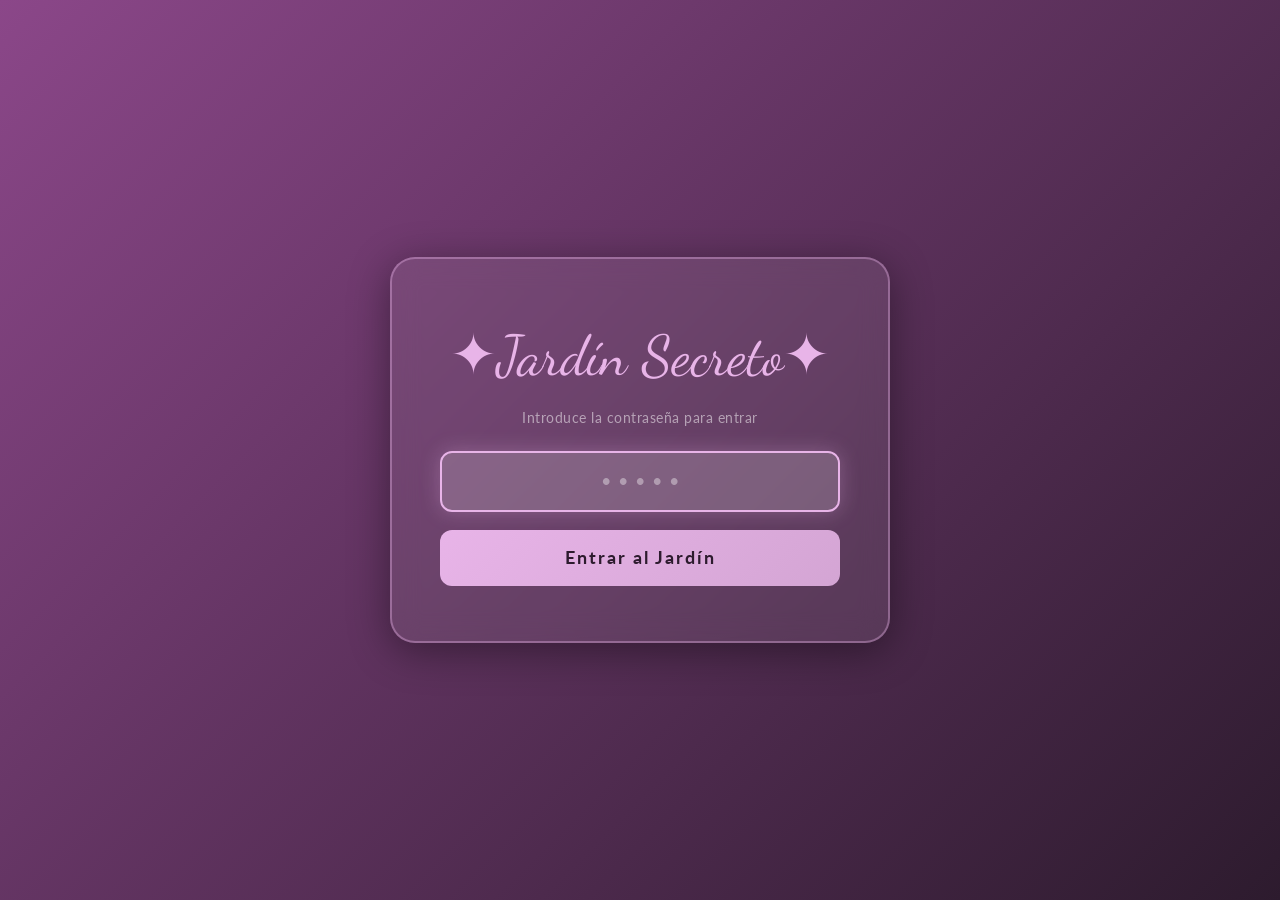
==== commit 2dd1b748: "update: nuevo texto de Mi Carta, tono mas sobrio y profundo Co-Authored-By: Claude Sonnet 4.6 <norep" ====
--- a/parati.html
+++ b/parati.html
@@ -17,10 +17,12 @@
 
 <button class="music-btn" id="music-btn" title="Música">🎵</button>
 
-<!-- ACCESS SCREEN -->
+<!-- ════════════════════════════════════
+     PANTALLA DE ACCESO
+════════════════════════════════════ -->
 <div id="access-screen">
     <div class="access-box">
-        <div class="access-title">✦ Jardín Secreto ✦</div>
+        <div class="access-title">✦Jardín Secreto✦</div>
         <p class="access-subtitle">Introduce la contraseña para entrar</p>
         <input type="password" id="password-input" placeholder="• • • • •" autocomplete="off">
         <button onclick="checkPassword()">Entrar al Jardín</button>
@@ -28,7 +30,9 @@
     </div>
 </div>
 
-<!-- MAIN CONTENT -->
+<!-- ════════════════════════════════════
+     CONTENIDO PRINCIPAL
+════════════════════════════════════ -->
 <div id="main-content" style="display:none; opacity:0; transition: opacity 1.5s ease;">
 
     <div class="floating-hearts" id="floatingHearts"></div>
@@ -36,24 +40,20 @@
     <!-- NAVBAR -->
     <nav class="navbar navbar-expand-lg fixed-top" id="mainNav">
         <div class="container">
-            <a class="navbar-brand" href="#inicio">✦Jardín Secreto✦</a>
-            <div class="navbar-nav">
+            <a class="navbar-brand" href="#inicio">✦ Jardín Secreto</a>
             <button class="navbar-toggler" type="button" data-bs-toggle="collapse" data-bs-target="#navMenu">
                 <span class="navbar-toggler-icon"></span>
             </button>
             <div class="collapse navbar-collapse" id="navMenu">
                 <ul class="navbar-nav ms-auto">
-                    <li class="nav-item"><a class="nav-link" href="#hub">Inicio</a></li>
-                    <li class="nav-item"><a class="nav-link" href="#cartas">Cartas</a></li>
-                    <li class="nav-item"><a class="nav-link" href="#carta">Mi Carta</a></li>
-                    <li class="nav-item"><a class="nav-link" href="#jardin">El Jardín</a></li>
-                    <li class="nav-item"><a class="nav-link" href="#turincon">Tu Rincón</a></li>
+                    <li class="nav-item"><a class="nav-link" href="#hub">Jardín</a></li>
+                    <li class="nav-item"><a class="nav-link" href="#frase-dia">Carta del día</a></li>
                 </ul>
             </div>
         </div>
     </nav>
 
-    <!-- HERO -->
+    <!-- ── HERO ─────────────────────────── -->
     <section class="hero" id="inicio">
         <div class="hero-content">
             <h1 class="hero-title">Para Saray</h1>
@@ -61,116 +61,173 @@
             <div class="heart-container">
                 <i class="fas fa-heart heart"></i>
             </div>
-            <p class="lead text-white mb-4 hero-text" style="max-width:620px; margin:0 auto; font-family:'Playfair Display',serif; font-style:italic;">
+            <p class="lead text-white mb-4 hero-text" style="max-width:620px;margin:0 auto;font-family:'Playfair Display',serif;font-style:italic;">
                 "Llegaste a mi vida como Elizabeth Bennet llegó a Pemberley:<br>
                 inesperadamente, transformándolo todo con tu presencia"
             </p>
             <div class="hero-btn mt-4">
-                <button class="love-button" onclick="enterSection('hub')">Explorar el Jardín</button>
-            </div>
-        </div>
-    </section>
-
-    <!-- DAILY QUOTE -->
-    <section class="daily-featured" id="frase-dia">
-        <div class="daily-featured-inner reveal">
-            <div class="daily-featured-label">✦ Frase del día ✦</div>
-            <p class="daily-featured-quote" id="daily-quote"></p>
-            <p class="daily-featured-author" id="daily-author"></p>
-            <div class="daily-featured-timer" id="daily-timer">--:--:--</div>
-        </div>
-    </section>
-
-    <!-- HUB DE MÓDULOS -->
+                <button class="love-button" onclick="enterSection('frase-dia')">Entrar al Jardín</button>
+            </div>
+        </div>
+    </section>
+
+    <!-- ── CARTA DEL DÍA ────────────────── -->
+    <section class="daily-letter-section" id="frase-dia">
+        <div class="container">
+            <div class="daily-letter-wrap reveal">
+
+                <!-- Sobre cerrado (estado inicial) -->
+                <div class="d-envelope" id="d-envelope" onclick="openDailyLetter()">
+                    <div class="d-env-flap"></div>
+                    <div class="d-env-body">
+                        <div class="d-env-ornament">✦</div>
+                        <div class="d-env-label">Carta del Día</div>
+                        <div class="d-env-date" id="d-envelope-date"></div>
+                        <div class="d-env-hint">
+                            <i class="fas fa-envelope-open-text"></i>
+                            <span>Toca para abrirla</span>
+                        </div>
+                    </div>
+                </div>
+
+                <!-- Carta desplegada (oculta hasta que la abra) -->
+                <div class="d-letter-paper" id="d-letter-paper">
+                    <div class="d-letter-header-ornament">✦ ── ── ✦</div>
+                    <div class="d-letter-label">Carta del Día</div>
+                    <blockquote class="d-letter-quote" id="daily-quote"></blockquote>
+                    <p class="d-letter-author" id="daily-author"></p>
+                    <div class="d-letter-footer">
+                        <span class="d-letter-timer-label">Nueva carta en</span>
+                        <span class="d-letter-timer" id="daily-timer">--:--:--</span>
+                    </div>
+                </div>
+
+            </div>
+        </div>
+    </section>
+
+    <!-- ── HUB DE MÓDULOS ───────────────── -->
     <section class="hub-section" id="hub">
         <div class="container">
-            <h2 class="display-5 section-heading reveal" style="margin-bottom:8px;">El Jardín</h2>
-            <div class="section-ornament reveal" style="margin-bottom:40px;">✦ ── ── ── ── ── ✦</div>
+            <h2 class="display-5 section-heading reveal">El Jardín</h2>
+            <div class="section-ornament reveal">✦ ── ── ── ── ── ✦</div>
+            <p class="hub-intro reveal">Cada puerta lleva a un rincón diferente. Ábrelas cuando quieras.</p>
             <div class="hub-grid reveal">
-                <div class="hub-card" onclick="enterSection('frases')">
+
+                <div class="hub-card" onclick="openModule('frases')">
                     <div class="hub-icon"><i class="fas fa-quote-left"></i></div>
                     <div class="hub-title">Frases</div>
                     <div class="hub-desc">Palabras que me recuerdan a ti</div>
-                    <button class="hub-btn">Entrar</button>
-                </div>
-                <div class="hub-card" onclick="enterSection('historia')">
+                    <button class="hub-btn">Abrir</button>
+                </div>
+
+                <div class="hub-card" onclick="openModule('historia')">
                     <div class="hub-icon"><i class="fas fa-book-open"></i></div>
                     <div class="hub-title">Historia</div>
                     <div class="hub-desc">Nuestra pequeña historia</div>
-                    <button class="hub-btn">Entrar</button>
-                </div>
-                <div class="hub-card" onclick="enterSection('cartas')">
+                    <button class="hub-btn">Abrir</button>
+                </div>
+
+                <div class="hub-card" onclick="openModule('cartas')">
                     <div class="hub-icon"><i class="fas fa-envelope"></i></div>
                     <div class="hub-title">Cartas</div>
                     <div class="hub-desc">Cinco cartas escritas para ti</div>
-                    <button class="hub-btn">Entrar</button>
-                </div>
-                <div class="hub-card" onclick="enterSection('carta')">
+                    <button class="hub-btn">Abrir</button>
+                </div>
+
+                <div class="hub-card" onclick="openModule('carta')">
                     <div class="hub-icon"><i class="fas fa-feather-pointed"></i></div>
                     <div class="hub-title">Mi Carta</div>
                     <div class="hub-desc">La declaración principal</div>
-                    <button class="hub-btn">Entrar</button>
-                </div>
-                <div class="hub-card" onclick="enterSection('jardin')">
+                    <button class="hub-btn">Abrir</button>
+                </div>
+
+                <div class="hub-card" onclick="openModule('jardin')">
                     <div class="hub-icon"><i class="fas fa-seedling"></i></div>
                     <div class="hub-title">El Jardín</div>
                     <div class="hub-desc">Lo que amo de ti</div>
-                    <button class="hub-btn">Entrar</button>
-                </div>
-                <div class="hub-card" onclick="enterSection('momentos')">
+                    <button class="hub-btn">Abrir</button>
+                </div>
+
+                <div class="hub-card" onclick="openModule('momentos')">
                     <div class="hub-icon"><i class="fas fa-images"></i></div>
                     <div class="hub-title">Momentos</div>
                     <div class="hub-desc">Nuestros recuerdos</div>
-                    <button class="hub-btn">Entrar</button>
-                </div>
-                <div class="hub-card" onclick="enterSection('turincon')">
+                    <button class="hub-btn">Abrir</button>
+                </div>
+
+                <div class="hub-card" onclick="openModule('turincon')">
                     <div class="hub-icon"><i class="fas fa-pen-nib"></i></div>
                     <div class="hub-title">Tu Rincón</div>
                     <div class="hub-desc">Tu espacio en este jardín</div>
-                    <button class="hub-btn">Entrar</button>
-                </div>
-            </div>
-        </div>
-    </section>
-
-    <!-- QUOTES -->
-    <section class="quote-section" id="frases">
-        <div class="container">
-            <h2 class="display-4 section-heading reveal">Citas que Me Recuerdan a Ti</h2>
-            <div class="section-ornament reveal">✦ ── ── ── ── ── ✦</div>
-            <div class="row">
-                <div class="col-lg-6 mb-4 reveal">
+                    <button class="hub-btn">Abrir</button>
+                </div>
+
+            </div>
+        </div>
+    </section>
+
+    <!-- ── FRASES ────────────────────────── -->
+    <section class="quote-section hidden-module" id="frases">
+        <div class="container">
+            <div class="module-header">
+                <h2 class="display-4 section-heading">Citas que Me Recuerdan a Ti</h2>
+                <div class="section-ornament">✦ ── ── ── ── ── ✦</div>
+            </div>
+            <div class="row mt-4">
+                <div class="col-lg-6 mb-4">
                     <div class="quote-card">
                         <i class="fas fa-quote-left quote-icon"></i>
                         <p class="quote-text">"Te quiero con todo mi corazón. No deseo estar separado de ti desde este día en adelante."</p>
                         <p class="quote-author">— Mr. Darcy a Elizabeth</p>
                     </div>
                 </div>
-                <div class="col-lg-6 mb-4 reveal">
+                <div class="col-lg-6 mb-4">
                     <div class="quote-card">
                         <i class="fas fa-quote-left quote-icon"></i>
                         <p class="quote-text">"Una mente activa y vivaz siempre encuentra motivos de admiración en quien la provoca."</p>
                         <p class="quote-author">— Orgullo y Prejuicio</p>
                     </div>
                 </div>
-                <div class="col-lg-12 mb-4 reveal">
+                <div class="col-lg-12 mb-4">
                     <div class="quote-card">
                         <i class="fas fa-quote-left quote-icon"></i>
                         <p class="quote-text">"En vano he luchado. No sirve de nada. No puedo reprimir mis sentimientos. Debes permitirme decirte cuán ardientemente te admiro y te amo."</p>
-                        <p class="quote-author">— Mr. Darcy</p>
-                    </div>
-                </div>
-            </div>
-        </div>
-    </section>
-
-    <!-- TIMELINE -->
-    <section class="timeline-section" id="historia">
-        <div class="container">
-            <h2 class="display-4 section-heading reveal">Nuestra Historia de Amor</h2>
-            <div class="section-ornament reveal">✦ ── ── ── ── ── ✦</div>
-            <div class="timeline">
-                <div class="timeline-item reveal">
+                        <p class="quote-author">— Mr. Darcy, Orgullo y Prejuicio</p>
+                    </div>
+                </div>
+                <div class="col-lg-6 mb-4">
+                    <div class="quote-card">
+                        <i class="fas fa-quote-left quote-icon"></i>
+                        <p class="quote-text">"Me desgarras el alma. Estoy a medias entre la agonía y la esperanza. Dime que no he llegado demasiado tarde."</p>
+                        <p class="quote-author">— Capitán Wentworth, Persuasión — Jane Austen</p>
+                    </div>
+                </div>
+                <div class="col-lg-6 mb-4">
+                    <div class="quote-card">
+                        <i class="fas fa-quote-left quote-icon"></i>
+                        <p class="quote-text">"Piensa en el pasado sólo en la medida en que su recuerdo te dé placer."</p>
+                        <p class="quote-author">— Elizabeth Bennet, Orgullo y Prejuicio</p>
+                    </div>
+                </div>
+            </div>
+            <div class="module-back">
+                <button class="back-btn" onclick="enterSection('hub')">
+                    <i class="fas fa-arrow-up"></i> Volver al jardín
+                </button>
+            </div>
+        </div>
+    </section>
+
+    <!-- ── HISTORIA ──────────────────────── -->
+    <section class="timeline-section hidden-module" id="historia">
+        <div class="container">
+            <div class="module-header">
+                <h2 class="display-4 section-heading">Nuestra Historia</h2>
+                <div class="section-ornament">✦ ── ── ── ── ── ✦</div>
+            </div>
+            <div class="timeline mt-4">
+                <div class="timeline-item">
                     <div class="timeline-dot"></div>
                     <div class="timeline-content">
                         <div class="timeline-icon"><i class="fas fa-eye"></i></div>
@@ -178,7 +235,7 @@
                         <p>Como Darcy vio a Elizabeth por primera vez en el baile, así te vi yo: diferente a todos los demás, especial desde el primer instante.</p>
                     </div>
                 </div>
-                <div class="timeline-item reveal">
+                <div class="timeline-item">
                     <div class="timeline-dot"></div>
                     <div class="timeline-content">
                         <div class="timeline-icon"><i class="fas fa-comments"></i></div>
@@ -186,7 +243,7 @@
                         <p>Cada conversación contigo se convirtió en mi momento favorito del día. Tu inteligencia me tiene completamente fascinado, como Elizabeth cautivó a Darcy.</p>
                     </div>
                 </div>
-                <div class="timeline-item reveal">
+                <div class="timeline-item">
                     <div class="timeline-dot"></div>
                     <div class="timeline-content">
                         <div class="timeline-icon"><i class="fas fa-heart-crack"></i></div>
@@ -194,7 +251,7 @@
                         <p>Como las cartas que cruzaban millas entre Darcy y Elizabeth, nuestra historia se escribe con palabras que viajan a través del tiempo y el espacio.</p>
                     </div>
                 </div>
-                <div class="timeline-item reveal">
+                <div class="timeline-item">
                     <div class="timeline-dot"></div>
                     <div class="timeline-content">
                         <div class="timeline-icon"><i class="fas fa-ring"></i></div>
@@ -202,7 +259,7 @@
                         <p>Cuando finalmente te dije lo que sentía, fue como la segunda propuesta de Darcy: sincera, vulnerable, completamente honesta.</p>
                     </div>
                 </div>
-                <div class="timeline-item reveal">
+                <div class="timeline-item">
                     <div class="timeline-dot"></div>
                     <div class="timeline-content">
                         <div class="timeline-icon"><i class="fas fa-infinity"></i></div>
@@ -211,16 +268,23 @@
                     </div>
                 </div>
             </div>
-        </div>
-    </section>
-
-    <!-- CARTAS SELLADAS -->
-    <section class="sealed-section" id="cartas">
+            <div class="module-back">
+                <button class="back-btn" onclick="enterSection('hub')">
+                    <i class="fas fa-arrow-up"></i> Volver al jardín
+                </button>
+            </div>
+        </div>
+    </section>
+
+    <!-- ── CARTAS SELLADAS ───────────────── -->
+    <section class="sealed-section hidden-module" id="cartas">
         <div class="container position-relative">
-            <h2 class="display-4 section-title-light reveal">Cartas del Jardín Secreto</h2>
-            <p class="section-sub-light reveal">Cinco cartas escritas sólo para ti. Ábrelas cuando lo necesites.</p>
-            <div class="row justify-content-center">
-                <div class="col-6 col-md-4 envelope-card reveal" onclick="openLetter(0)">
+            <div class="module-header">
+                <h2 class="display-4 section-title-light">Cartas del Jardín Secreto</h2>
+                <p class="section-sub-light">Cinco cartas escritas sólo para ti. Ábrelas cuando lo necesites.</p>
+            </div>
+            <div class="row justify-content-center mt-4">
+                <div class="col-6 col-md-4 envelope-card" onclick="openLetter(0)">
                     <div class="envelope-inner">
                         <span class="envelope-seal">💌</span>
                         <div class="envelope-number">Carta I</div>
@@ -228,7 +292,7 @@
                         <div class="envelope-hint">Toca para abrir</div>
                     </div>
                 </div>
-                <div class="col-6 col-md-4 envelope-card reveal" onclick="openLetter(1)">
+                <div class="col-6 col-md-4 envelope-card" onclick="openLetter(1)">
                     <div class="envelope-inner">
                         <span class="envelope-seal">🌸</span>
                         <div class="envelope-number">Carta II</div>
@@ -236,7 +300,7 @@
                         <div class="envelope-hint">Toca para abrir</div>
                     </div>
                 </div>
-                <div class="col-6 col-md-4 envelope-card reveal" onclick="openLetter(2)">
+                <div class="col-6 col-md-4 envelope-card" onclick="openLetter(2)">
                     <div class="envelope-inner">
                         <span class="envelope-seal">✨</span>
                         <div class="envelope-number">Carta III</div>
@@ -244,7 +308,7 @@
                         <div class="envelope-hint">Toca para abrir</div>
                     </div>
                 </div>
-                <div class="col-6 col-md-4 envelope-card reveal" onclick="openLetter(3)">
+                <div class="col-6 col-md-4 envelope-card" onclick="openLetter(3)">
                     <div class="envelope-inner">
                         <span class="envelope-seal">🕯️</span>
                         <div class="envelope-number">Carta IV</div>
@@ -252,7 +316,7 @@
                         <div class="envelope-hint">Toca para abrir</div>
                     </div>
                 </div>
-                <div class="col-6 col-md-4 envelope-card reveal" onclick="openLetter(4)">
+                <div class="col-6 col-md-4 envelope-card" onclick="openLetter(4)">
                     <div class="envelope-inner">
                         <span class="envelope-seal">🌹</span>
                         <div class="envelope-number">Carta V</div>
@@ -261,10 +325,15 @@
                     </div>
                 </div>
             </div>
-        </div>
-    </section>
-
-    <!-- LETTER MODAL -->
+            <div class="module-back">
+                <button class="back-btn back-btn-light" onclick="enterSection('hub')">
+                    <i class="fas fa-arrow-up"></i> Volver al jardín
+                </button>
+            </div>
+        </div>
+    </section>
+
+    <!-- MODAL DE CARTA -->
     <div id="letterModal" class="letter-modal-overlay" onclick="closeOnOverlay(event)">
         <div class="letter-modal-paper">
             <button class="modal-close-btn" onclick="closeLetter()">✕</button>
@@ -278,39 +347,57 @@
         </div>
     </div>
 
-    <!-- MAIN LETTER -->
-    <section class="letter-section" id="carta">
-        <div class="container">
-            <div class="letter-container reveal">
+    <!-- ── MI CARTA ───────────────────────── -->
+    <section class="letter-section hidden-module" id="carta">
+        <div class="container">
+            <div class="letter-container">
                 <div class="letter-header">
-                    <p class="mb-0" style="font-family:'Dancing Script',cursive; font-size:1.3rem;">una de esas mil cartas,</p>
+                    <p class="mb-0" style="font-family:'Dancing Script',cursive;font-size:1.3rem;">una de esas mil cartas,</p>
                 </div>
                 <div class="letter-body">
                     <p>Querida Saray,</p>
-                    <p>Si Mr. Darcy tuvo que superar su orgullo para declarar su amor a Elizabeth, yo he tenido que encontrar las palabras perfectas para expresar lo que siento por ti. Porque las palabras comunes no alcanzan para describir el amor que ha crecido en mi corazón.</p>
-                    <p>Eres mi Elizabeth Bennet: inteligente, vivaz, con un espíritu que ilumina cada lugar donde estás. Como Darcy, fui transformado por tu presencia. Me hiciste mejor persona, me enseñaste a amar de verdad.</p>
-                    <p>Cada día pienso en ti como se piensa en Pemberley en primavera: con esperanza y añoranza al mismo tiempo. Cada conversación contigo es un baile donde nuestras almas se encuentran sin importar la distancia. Tu risa es mi melodía favorita, tu sonrisa mi paisaje más hermoso.</p>
-                    <p>Te admiro ardientemente, te amo profundamente, y deseo pasar todos mis días haciéndote feliz, así como tú has llenado los míos de alegría.</p>
-                    <p>Esta página es mi declaración, mi Pemberley para ti. Un lugar donde mi amor por ti está escrito para siempre.</p>
+                    <p>Hay una idea que me acompaña desde hace tiempo.</p>
+                    <p>La mayoría de las personas aparecen en nuestra vida por casualidad y permanecen por costumbre. Sin embargo, de vez en cuando surge alguien que rompe esa lógica. Alguien cuya presencia no se vuelve importante por la frecuencia con la que la vemos, sino por la profundidad con la que la pensamos.</p>
+                    <p>La distancia tiene una forma extraña de revelar el verdadero valor de las cosas. Cuando alguien está cerca, es fácil acostumbrarse a su presencia. Cuando está lejos, uno descubre qué conversaciones extraña, qué silencios recuerda y qué nombre aparece espontáneamente en los pensamientos de un día cualquiera.</p>
+                    <p>Nunca he creído demasiado en las conexiones instantáneas. Siempre me han parecido más interesantes aquellas que se construyen poco a poco, conversación tras conversación, idea tras idea. Las que nacen sin prisa y terminan ocupando un espacio que nadie les había reservado.</p>
+                    <p>Y eso, fue lo que ocurrió.</p>
+                    <p>Hay personas inteligentes. Hay personas interesantes. Y luego están aquellas que poseen la rara capacidad de hacer que los demás quieran pensar más, sentir más y observar mejor el mundo. Lo que más admiro de ti no es algo concreto que pueda señalar; es la suma de muchas pequeñas cosas: tu manera de ver la vida, tu sensibilidad, tu curiosidad, la forma en que defiendes lo que consideras importante y la naturalidad con la que haces sentir cómodos a quienes te rodean.</p>
+                    <p>Quizá por eso nuestras conversaciones permanecen conmigo mucho después de haber terminado.</p>
+                    <p>Vivimos en una época donde todo parece acelerado. Las personas aparecen y desaparecen con facilidad. Las conversaciones se olvidan. Los vínculos se vuelven superficiales. Sin embargo, no lo sé, pero... siempre he tenido la sensación contraria: la de estar construyendo algo que merece tiempo, atención y memoria.</p>
+                    <p>No sé qué nombre darle a eso.</p>
+                    <p>Tal vez las cosas más importantes no necesitan definirse inmediatamente.</p>
+                    <p>Lo único que sé es que, aun cuando hay ciudades enteras entre nosotros, sigues formando parte de mis días. Apareces en una canción, en una idea, en un libro que creo que te gustaría, en una pregunta que me gustaría hacerte. Y me parece extraordinario que alguien pueda estar tan presente incluso desde la distancia.</p>
+                    <p>Hay quienes dejan recuerdos.</p>
+                    <p>Tú has dejado perspectiva.</p>
+                    <p>Y quizá ese sea uno de los regalos más extraños y valiosos que una persona puede ofrecer a otra.</p>
+                    <p>Porque desde que llegaste y te fuiste, el mundo no se volvió más pequeño ni más simple.</p>
+                    <p>Se volvió más interesante.</p>
                 </div>
                 <div class="letter-signature">
-                    Tu eterno admirador<br>Esteban
+                    Esteban
                     <div class="mt-2"><i class="fas fa-heart" style="color:var(--primary);font-size:1.1rem;"></i></div>
                 </div>
             </div>
-        </div>
-    </section>
-
-    <!-- JARDÍN DE VIRTUDES -->
-    <section class="gallery-section" id="jardin">
-        <div class="container">
-            <h2 class="display-4 section-heading reveal">Jardín de las Virtudes</h2>
-            <div class="section-ornament reveal">✦ ── ── ── ── ── ✦</div>
-            <p class="text-center mb-5 reveal" style="color:var(--primary); font-style:italic; font-family:'Playfair Display',serif; font-size:1.15rem;">
-                Las razones por las que te llevo en el corazón
-            </p>
-            <div class="row">
-                <div class="col-md-4 reveal">
+            <div class="module-back mt-4">
+                <button class="back-btn" onclick="enterSection('hub')">
+                    <i class="fas fa-arrow-up"></i> Volver al jardín
+                </button>
+            </div>
+        </div>
+    </section>
+
+    <!-- ── JARDÍN DE VIRTUDES ────────────── -->
+    <section class="gallery-section hidden-module" id="jardin">
+        <div class="container">
+            <div class="module-header">
+                <h2 class="display-4 section-heading">Jardín de las Virtudes</h2>
+                <div class="section-ornament">✦ ── ── ── ── ── ✦</div>
+                <p class="mt-3" style="color:var(--primary);font-style:italic;font-family:'Playfair Display',serif;font-size:1.1rem;">
+                    Las razones por las que te llevo en el corazón
+                </p>
+            </div>
+            <div class="row mt-4">
+                <div class="col-md-4 mb-4">
                     <div class="virtue-card">
                         <div class="virtue-icon"><i class="fas fa-smile-beam"></i></div>
                         <div class="virtue-content">
@@ -319,7 +406,7 @@
                         </div>
                     </div>
                 </div>
-                <div class="col-md-4 reveal">
+                <div class="col-md-4 mb-4">
                     <div class="virtue-card">
                         <div class="virtue-icon"><i class="fas fa-brain"></i></div>
                         <div class="virtue-content">
@@ -328,7 +415,7 @@
                         </div>
                     </div>
                 </div>
-                <div class="col-md-4 reveal">
+                <div class="col-md-4 mb-4">
                     <div class="virtue-card">
                         <div class="virtue-icon"><i class="fas fa-heart"></i></div>
                         <div class="virtue-content">
@@ -337,7 +424,7 @@
                         </div>
                     </div>
                 </div>
-                <div class="col-md-4 reveal">
+                <div class="col-md-4 mb-4">
                     <div class="virtue-card">
                         <div class="virtue-icon"><i class="fas fa-star"></i></div>
                         <div class="virtue-content">
@@ -346,7 +433,7 @@
                         </div>
                     </div>
                 </div>
-                <div class="col-md-4 reveal">
+                <div class="col-md-4 mb-4">
                     <div class="virtue-card">
                         <div class="virtue-icon"><i class="fas fa-music"></i></div>
                         <div class="virtue-content">
@@ -355,7 +442,7 @@
                         </div>
                     </div>
                 </div>
-                <div class="col-md-4 reveal">
+                <div class="col-md-4 mb-4">
                     <div class="virtue-card">
                         <div class="virtue-icon"><i class="fas fa-infinity"></i></div>
                         <div class="virtue-content">
@@ -365,123 +452,119 @@
                     </div>
                 </div>
             </div>
-            <div class="text-center mt-5 reveal">
+            <div class="text-center mt-3 mb-2">
                 <button class="love-button" onclick="createHearts()">
                     <i class="fas fa-heart me-2"></i> Llena el jardín de amor
                 </button>
             </div>
-        </div>
-    </section>
-
-    <!-- GALERÍA DE MOMENTOS -->
-    <section class="moments-section" id="momentos">
-        <div class="container">
-            <h2 class="display-4 section-heading reveal">Nuestros Momentos</h2>
-            <div class="section-ornament reveal">✦ ── ── ── ── ── ✦</div>
-            <p class="text-center mb-5 reveal" style="color:var(--secondary); font-style:italic; font-size:1.05rem;">
-                Un lugar reservado para nuestros recuerdos
-            </p>
-            <div class="row">
-                <div class="col-md-4 reveal">
+            <div class="module-back">
+                <button class="back-btn" onclick="enterSection('hub')">
+                    <i class="fas fa-arrow-up"></i> Volver al jardín
+                </button>
+            </div>
+        </div>
+    </section>
+
+    <!-- ── MOMENTOS ──────────────────────── -->
+    <section class="moments-section hidden-module" id="momentos">
+        <div class="container">
+            <div class="module-header">
+                <h2 class="display-4 section-heading">Nuestros Momentos</h2>
+                <div class="section-ornament">✦ ── ── ── ── ── ✦</div>
+                <p class="mt-3" style="color:var(--secondary);font-style:italic;font-size:1.05rem;">
+                    Un lugar reservado para nuestros recuerdos
+                </p>
+            </div>
+            <div class="row mt-4">
+                <div class="col-md-4 mb-4">
                     <div class="moment-frame">
-                        <div class="moment-placeholder">
-                            <i class="fas fa-camera"></i>
-                            <span>Nuestra primera foto juntos</span>
-                        </div>
+                        <div class="moment-placeholder"><i class="fas fa-camera"></i><span>Nuestra primera foto juntos</span></div>
                         <div class="moment-caption">El primer capítulo</div>
                         <div class="moment-date">Pronto aquí ✦</div>
                     </div>
                 </div>
-                <div class="col-md-4 reveal">
+                <div class="col-md-4 mb-4">
                     <div class="moment-frame">
-                        <div class="moment-placeholder">
-                            <i class="fas fa-star"></i>
-                            <span>Un momento especial</span>
-                        </div>
+                        <div class="moment-placeholder"><i class="fas fa-star"></i><span>Un momento especial</span></div>
                         <div class="moment-caption">Memorias del corazón</div>
                         <div class="moment-date">Pronto aquí ✦</div>
                     </div>
                 </div>
-                <div class="col-md-4 reveal">
+                <div class="col-md-4 mb-4">
                     <div class="moment-frame">
-                        <div class="moment-placeholder">
-                            <i class="fas fa-heart"></i>
-                            <span>Nuestro favorito</span>
-                        </div>
+                        <div class="moment-placeholder"><i class="fas fa-heart"></i><span>Nuestro favorito</span></div>
                         <div class="moment-caption">Lo que más atesoro</div>
                         <div class="moment-date">Pronto aquí ✦</div>
                     </div>
                 </div>
-                <div class="col-md-4 reveal">
+                <div class="col-md-4 mb-4">
                     <div class="moment-frame">
-                        <div class="moment-placeholder">
-                            <i class="fas fa-moon"></i>
-                            <span>Las noches que hablamos</span>
-                        </div>
+                        <div class="moment-placeholder"><i class="fas fa-moon"></i><span>Las noches que hablamos</span></div>
                         <div class="moment-caption">Conversaciones eternas</div>
                         <div class="moment-date">Pronto aquí ✦</div>
                     </div>
                 </div>
-                <div class="col-md-4 reveal">
+                <div class="col-md-4 mb-4">
                     <div class="moment-frame">
-                        <div class="moment-placeholder">
-                            <i class="fas fa-spa"></i>
-                            <span>Tu esencia</span>
-                        </div>
+                        <div class="moment-placeholder"><i class="fas fa-spa"></i><span>Tu esencia</span></div>
                         <div class="moment-caption">Tu manera de ser</div>
                         <div class="moment-date">Pronto aquí ✦</div>
                     </div>
                 </div>
-                <div class="col-md-4 reveal">
+                <div class="col-md-4 mb-4">
                     <div class="moment-frame">
-                        <div class="moment-placeholder">
-                            <i class="fas fa-map-location-dot"></i>
-                            <span>El reencuentro</span>
-                        </div>
+                        <div class="moment-placeholder"><i class="fas fa-map-location-dot"></i><span>El reencuentro</span></div>
                         <div class="moment-caption">Cuando volvamos a vernos</div>
                         <div class="moment-date">Pronto ✦</div>
                     </div>
                 </div>
             </div>
-        </div>
-    </section>
-
-    <!-- GUESTBOOK -->
-    <section class="guestbook-section" id="turincon">
+            <div class="module-back">
+                <button class="back-btn" onclick="enterSection('hub')">
+                    <i class="fas fa-arrow-up"></i> Volver al jardín
+                </button>
+            </div>
+        </div>
+    </section>
+
+    <!-- ── TU RINCÓN ─────────────────────── -->
+    <section class="guestbook-section hidden-module" id="turincon">
         <div class="container">
             <div class="guestbook-box">
-                <h2 class="display-5 reveal">Tu Rincón, Saray</h2>
-                <div class="section-ornament reveal" style="color:var(--accent);">✦ ── ── ── ── ── ✦</div>
-                <p class="guestbook-sub reveal">
+                <h2 class="display-5">Tu Rincón, Saray</h2>
+                <div class="section-ornament" style="color:var(--accent);">✦ ── ── ── ── ── ✦</div>
+                <p class="guestbook-sub">
                     Este jardín también es tuyo.<br>
                     Deja tus palabras aquí — las guardaré para siempre.
                 </p>
-                <textarea
-                    id="guestbookInput"
-                    class="guestbook-textarea reveal"
+                <textarea id="guestbookInput" class="guestbook-textarea"
                     placeholder="Escribe lo que sientes, lo que piensas, lo que quieras dejarme saber..."
-                    maxlength="500"
-                ></textarea>
-                <button class="guestbook-submit reveal" onclick="saveEntry()">
+                    maxlength="500"></textarea>
+                <button class="guestbook-submit" onclick="saveEntry()">
                     <i class="fas fa-feather-pointed me-2"></i> Dejar mi nota
                 </button>
                 <div class="guestbook-entries" id="guestbookEntries"></div>
             </div>
-        </div>
-    </section>
-
-    <!-- FOOTER -->
+            <div class="module-back">
+                <button class="back-btn back-btn-light" onclick="enterSection('hub')">
+                    <i class="fas fa-arrow-up"></i> Volver al jardín
+                </button>
+            </div>
+        </div>
+    </section>
+
+    <!-- ── FOOTER ────────────────────────── -->
     <footer class="footer">
         <div class="container">
-            <p style="font-family:'Playfair Display',serif; font-style:italic;">
+            <p style="font-family:'Playfair Display',serif;font-style:italic;">
                 "Eres la última persona en el mundo con quien podría casarme"<br>
                 <small style="opacity:0.65;">— Palabras que Elizabeth nunca debió decir, porque terminó siendo su único amor verdadero</small>
             </p>
-            <div class="section-ornament my-3" style="margin-bottom:0 !important;">✦ ── ── ── ── ── ✦</div>
-            <p class="mt-3" style="font-family:'Playfair Display',serif; font-size:1.1rem; font-style:italic; opacity:0.75;">
+            <div class="section-ornament my-3">✦ ── ── ── ── ── ✦</div>
+            <p class="mt-3" style="font-family:'Playfair Display',serif;font-size:1.1rem;font-style:italic;opacity:0.75;">
                 Hay cosas que no hacen falta decirse.
             </p>
-            <p class="mt-2" style="opacity:0.35; font-size:0.82rem; letter-spacing:2px;">— E. · 2026</p>
+            <p class="mt-2" style="opacity:0.35;font-size:0.82rem;letter-spacing:2px;">— E. · 2026</p>
         </div>
     </footer>
 
--- a/css/styles.css
+++ b/css/styles.css
@@ -687,3 +687,262 @@
     0%   { opacity:1; transform: scale(1) translateY(0); }
     100% { opacity:0; transform: scale(0.2) translateY(-18px); }
 }
+
+/* ════════════════════════════════════
+   MÓDULOS OCULTOS / REVELADOS
+════════════════════════════════════ */
+.hidden-module {
+    display: none !important;
+}
+.module-open {
+    animation: moduleReveal 0.65s cubic-bezier(0.22, 1, 0.36, 1) forwards;
+}
+@keyframes moduleReveal {
+    from { opacity: 0; transform: translateY(28px); }
+    to   { opacity: 1; transform: translateY(0); }
+}
+
+/* header de módulo */
+.module-header {
+    text-align: center;
+    padding-top: 20px;
+}
+.module-header .section-ornament,
+.module-header .section-title-light,
+.module-header .section-sub-light {
+    opacity: 1 !important;
+}
+
+/* hub intro */
+.hub-intro {
+    text-align: center;
+    font-family: 'Playfair Display', serif;
+    font-style: italic;
+    color: var(--secondary);
+    font-size: 1.05rem;
+    margin-bottom: 36px;
+    opacity: 0.85;
+}
+
+/* botón volver al jardín */
+.module-back {
+    display: flex;
+    justify-content: center;
+    padding: 40px 0 20px;
+}
+.back-btn {
+    background: transparent;
+    border: 1.5px solid var(--secondary);
+    color: var(--secondary);
+    font-family: 'Lato', sans-serif;
+    font-size: 0.82rem;
+    letter-spacing: 2px;
+    text-transform: uppercase;
+    padding: 10px 28px;
+    border-radius: 50px;
+    cursor: pointer;
+    transition: all 0.3s ease;
+    display: inline-flex;
+    align-items: center;
+    gap: 8px;
+}
+.back-btn:hover {
+    background: var(--secondary);
+    color: var(--dark);
+    transform: translateY(-2px);
+    box-shadow: 0 6px 20px rgba(212,165,212,0.3);
+}
+.back-btn-light {
+    border-color: rgba(255,255,255,0.35);
+    color: rgba(255,255,255,0.6);
+}
+.back-btn-light:hover {
+    background: rgba(255,255,255,0.12);
+    color: white;
+}
+
+/* ════════════════════════════════════
+   CARTA DEL DÍA — SOBRE Y PAPEL
+════════════════════════════════════ */
+.daily-letter-section {
+    background: linear-gradient(160deg, #1a0e1b 0%, var(--dark) 60%, #0d0810 100%);
+    padding: 90px 0;
+    min-height: 420px;
+    display: flex;
+    align-items: center;
+}
+.daily-letter-wrap {
+    max-width: 620px;
+    margin: 0 auto;
+    text-align: center;
+}
+
+/* sobre cerrado */
+.d-envelope {
+    background: linear-gradient(145deg, rgba(139,71,137,0.22), rgba(212,165,212,0.08));
+    border: 1.5px solid rgba(212,165,212,0.35);
+    border-radius: 18px;
+    padding: 52px 40px 40px;
+    cursor: pointer;
+    transition: all 0.4s cubic-bezier(0.22, 1, 0.36, 1);
+    position: relative;
+    overflow: hidden;
+    backdrop-filter: blur(6px);
+}
+.d-envelope::before {
+    content: '';
+    position: absolute;
+    inset: 0;
+    background: radial-gradient(ellipse at 50% 0%, rgba(212,175,55,0.08) 0%, transparent 70%);
+    pointer-events: none;
+}
+.d-envelope:hover {
+    border-color: rgba(212,165,212,0.65);
+    transform: translateY(-4px);
+    box-shadow: 0 18px 50px rgba(139,71,137,0.25);
+}
+.d-env-flap {
+    position: absolute;
+    top: 0; left: 0; right: 0;
+    height: 0;
+    border-left: 50vw solid transparent;
+    border-right: 50vw solid transparent;
+    border-top: 55px solid rgba(139,71,137,0.18);
+    border-radius: 18px 18px 0 0;
+    pointer-events: none;
+}
+.d-env-ornament {
+    font-size: 2rem;
+    color: var(--gold);
+    margin-bottom: 14px;
+    opacity: 0.8;
+    display: block;
+}
+.d-env-label {
+    font-family: 'Playfair Display', serif;
+    font-size: 1.55rem;
+    color: white;
+    letter-spacing: 1px;
+    margin-bottom: 10px;
+}
+.d-env-date {
+    font-family: 'Lato', sans-serif;
+    font-size: 0.82rem;
+    letter-spacing: 2.5px;
+    text-transform: uppercase;
+    color: var(--secondary);
+    opacity: 0.7;
+    margin-bottom: 28px;
+}
+.d-env-hint {
+    display: inline-flex;
+    align-items: center;
+    gap: 9px;
+    border: 1px solid rgba(212,165,212,0.3);
+    border-radius: 50px;
+    padding: 8px 22px;
+    font-family: 'Lato', sans-serif;
+    font-size: 0.8rem;
+    letter-spacing: 1.5px;
+    text-transform: uppercase;
+    color: rgba(255,255,255,0.5);
+    transition: all 0.3s ease;
+}
+.d-envelope:hover .d-env-hint {
+    border-color: rgba(212,165,212,0.6);
+    color: var(--accent);
+}
+.d-env-opening {
+    opacity: 0;
+    transform: scale(0.94) translateY(-8px);
+    transition: all 0.5s ease !important;
+}
+
+/* carta desplegada */
+.d-letter-paper {
+    display: none;
+    opacity: 0;
+    transform: translateY(16px);
+    transition: all 0.7s cubic-bezier(0.22, 1, 0.36, 1);
+    background: rgba(255,255,255,0.04);
+    border: 1px solid rgba(212,165,212,0.2);
+    border-radius: 18px;
+    padding: 50px 44px 38px;
+    backdrop-filter: blur(8px);
+}
+.d-letter-paper.visible {
+    opacity: 1;
+    transform: translateY(0);
+}
+.d-letter-header-ornament {
+    color: var(--gold);
+    font-size: 0.9rem;
+    letter-spacing: 4px;
+    opacity: 0.55;
+    margin-bottom: 18px;
+}
+.d-letter-label {
+    font-family: 'Lato', sans-serif;
+    font-size: 0.72rem;
+    letter-spacing: 4px;
+    text-transform: uppercase;
+    color: var(--gold);
+    opacity: 0.7;
+    margin-bottom: 28px;
+}
+.d-letter-quote {
+    font-family: 'Playfair Display', serif;
+    font-style: italic;
+    font-size: clamp(1.15rem, 2.5vw, 1.45rem);
+    color: rgba(255,255,255,0.9);
+    line-height: 1.75;
+    margin-bottom: 20px;
+    border: none;
+    padding: 0;
+    quotes: none;
+}
+.d-letter-author {
+    font-family: 'Lato', sans-serif;
+    font-size: 0.88rem;
+    color: var(--secondary);
+    letter-spacing: 0.5px;
+    margin-bottom: 32px;
+    opacity: 0.8;
+}
+.d-letter-footer {
+    display: flex;
+    align-items: center;
+    justify-content: center;
+    gap: 10px;
+    font-family: 'Lato', sans-serif;
+    font-size: 0.78rem;
+    letter-spacing: 1.5px;
+    text-transform: uppercase;
+    color: rgba(255,255,255,0.3);
+    border-top: 1px solid rgba(255,255,255,0.08);
+    padding-top: 22px;
+}
+.d-letter-timer {
+    font-variant-numeric: tabular-nums;
+    color: rgba(255,255,255,0.45);
+    background: rgba(255,255,255,0.05);
+    padding: 3px 10px;
+    border-radius: 6px;
+    font-size: 0.8rem;
+}
+
+/* ════════════════════════════════════
+   RESPONSIVE — nuevas secciones
+════════════════════════════════════ */
+@media (max-width: 768px) {
+    .daily-letter-section { padding: 65px 0; }
+    .d-envelope { padding: 38px 22px 32px; }
+    .d-letter-paper { padding: 36px 22px 30px; }
+    .d-letter-quote { font-size: 1.1rem; }
+    .daily-featured-quote { font-size: 1.1rem; }
+}
+@media (max-width: 576px) {
+    .d-env-label { font-size: 1.25rem; }
+    .d-letter-quote { font-size: 1rem; }
+    .module-back { padding: 28px 0 12px; }
+}
